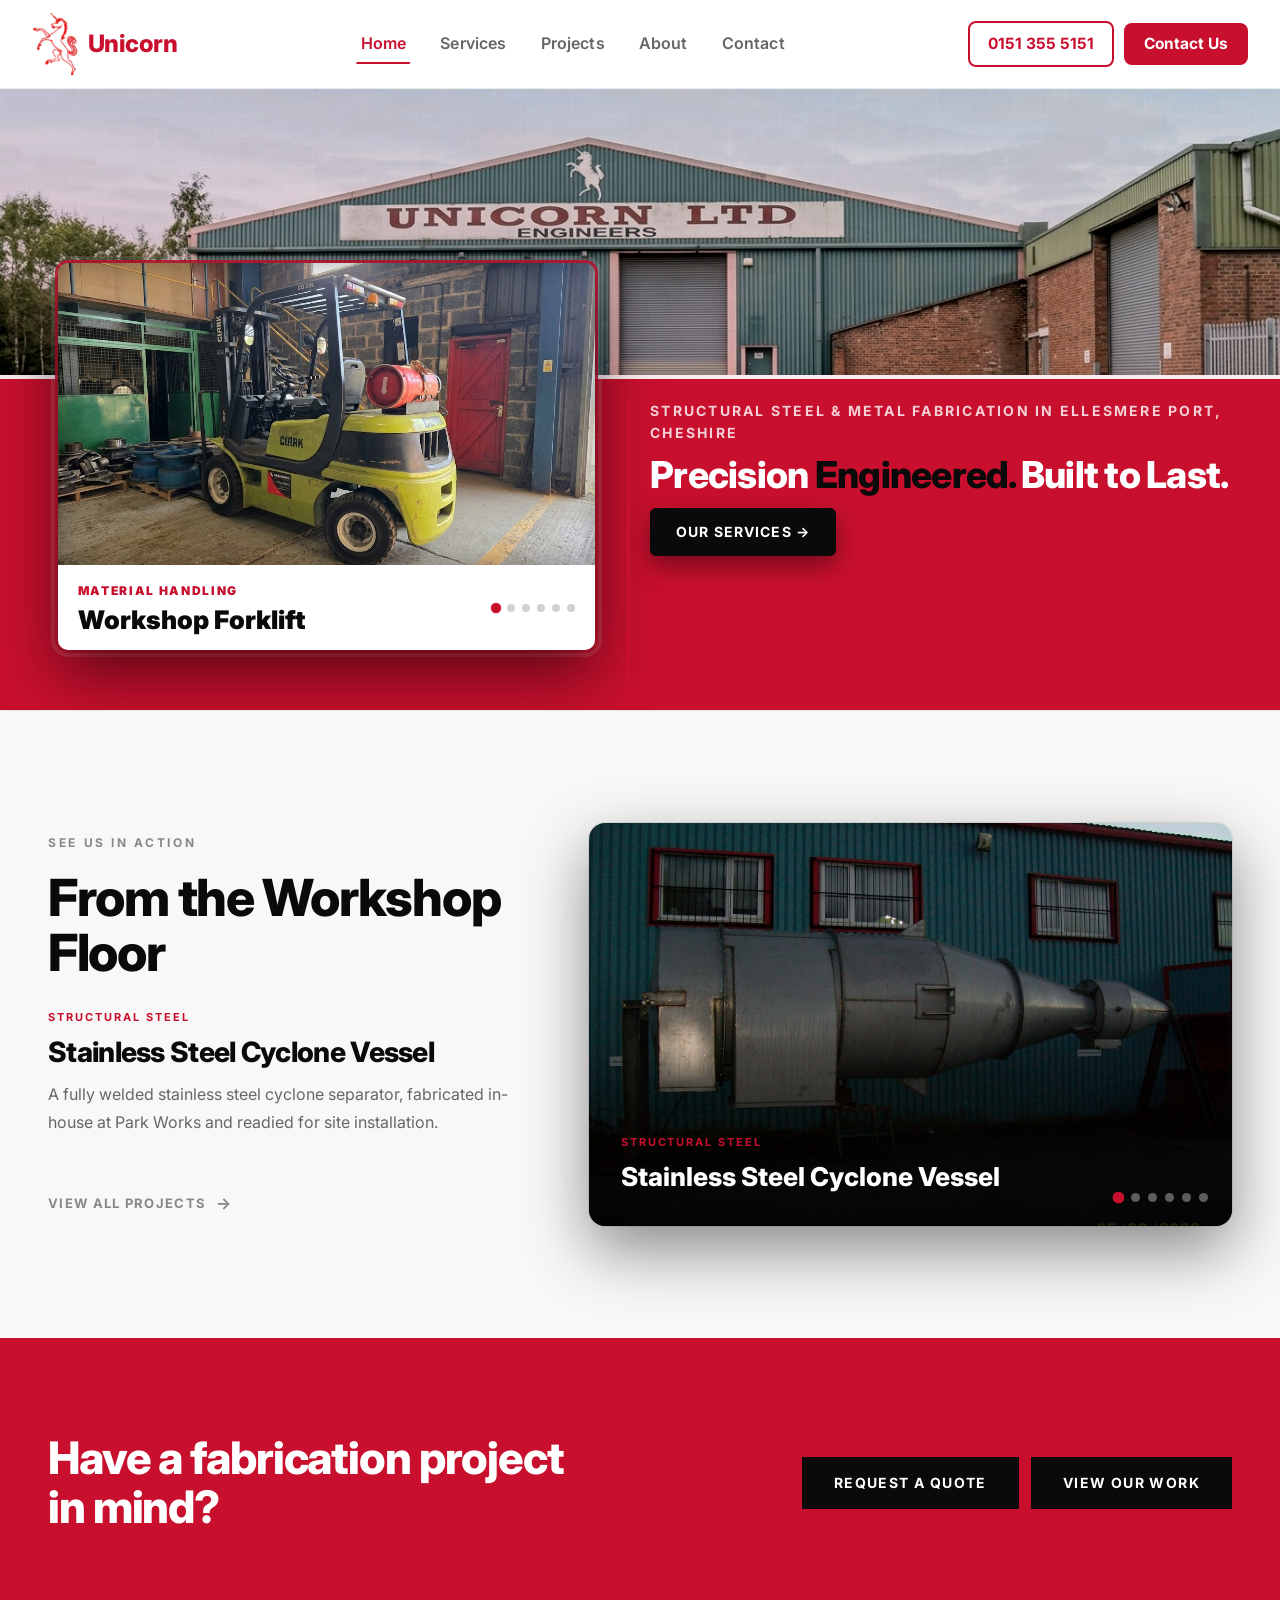
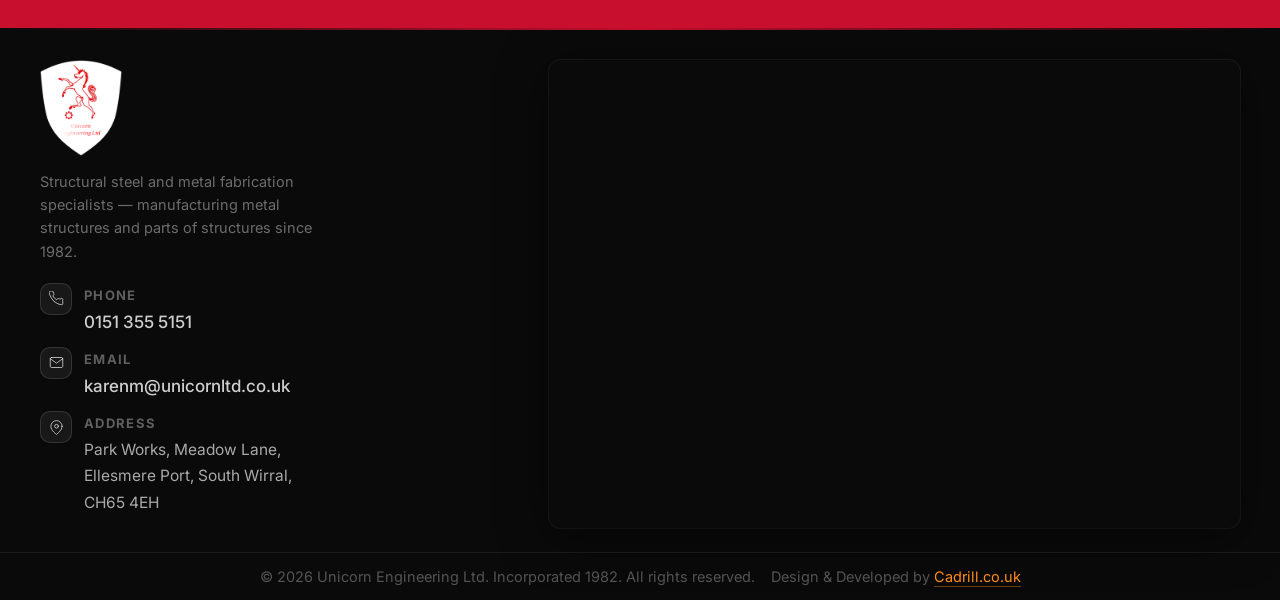
==== index.html @ 7bc309d3 "Fix hero text overflow at medium desktop widths (~1000-1300px) hero-intro was absolutely positioned " ====
<!DOCTYPE html>
<html lang="en">
<head>
  <meta charset="UTF-8" />
  <!-- Google tag (gtag.js) -->
  <script async src="https://www.googletagmanager.com/gtag/js?id=G-K68HDT0REY"></script>
  <script>
    window.dataLayer = window.dataLayer || [];
    function gtag(){dataLayer.push(arguments);}
    gtag('js', new Date());

    gtag('config', 'G-K68HDT0REY');
  </script>
  <meta name="viewport" content="width=device-width, initial-scale=1.0" />
  <title>Structural Steel &amp; Metal Fabrication in Ellesmere Port, Cheshire | Unicorn Engineering Ltd</title>
  <meta name="description" content="Structural steel and metal fabrication in Ellesmere Port, Cheshire. Unicorn Engineering Ltd manufactures metal structures and parts of structures in-house since 1982 — serving Cheshire, Wirral, Chester and the North West." />
  <link rel="canonical" href="https://www.unicorn-ltd.co.uk/" />
  <meta property="og:type" content="website" />
  <meta property="og:url" content="https://www.unicorn-ltd.co.uk/" />
  <meta property="og:title" content="Structural Steel &amp; Metal Fabrication in Ellesmere Port, Cheshire | Unicorn Engineering Ltd" />
  <meta property="og:description" content="Structural steel and metal fabrication in Ellesmere Port, Cheshire. Unicorn Engineering Ltd manufactures metal structures and parts of structures in-house since 1982 — serving Cheshire, Wirral, Chester and the North West." />
  <meta property="og:image" content="https://www.unicorn-ltd.co.uk/images/og-image.png" />
  <meta property="og:image:width" content="1200" />
  <meta property="og:image:height" content="1200" />
  <meta name="twitter:card" content="summary_large_image" />
  <meta name="twitter:title" content="Structural Steel &amp; Metal Fabrication in Ellesmere Port, Cheshire | Unicorn Engineering Ltd" />
  <meta name="twitter:description" content="Structural steel and metal fabrication in Ellesmere Port, Cheshire. Unicorn Engineering Ltd manufactures metal structures and parts of structures in-house since 1982 — serving Cheshire, Wirral, Chester and the North West." />
  <meta name="twitter:image" content="https://www.unicorn-ltd.co.uk/images/og-image.png" />
  <link rel="stylesheet" href="css/style.css" />
  <link rel="icon" type="image/png" href="images/icon-unicorn.png" />
  <link href="https://fonts.googleapis.com/css2?family=Inter:wght@400;500;600;700;800;900&display=swap" rel="stylesheet" />
  <script type="application/ld+json">
  {
    "@context": "https://schema.org",
    "@type": "LocalBusiness",
    "@id": "https://www.unicorn-ltd.co.uk/#business",
    "name": "Unicorn Engineering Ltd",
    "image": "https://www.unicorn-ltd.co.uk/images/og-image.png",
    "url": "https://www.unicorn-ltd.co.uk/",
    "telephone": "+441513555151",
    "email": "karenm@unicornltd.co.uk",
    "description": "Unicorn Engineering Ltd manufactures metal structures and parts of structures in-house at Park Works, Ellesmere Port, Cheshire — structural steel fabrication, mechanical site and workshop services, and in-house machining since 1982.",
    "address": {
      "@type": "PostalAddress",
      "streetAddress": "Park Works, Meadow Lane",
      "addressLocality": "Ellesmere Port",
      "addressRegion": "Cheshire",
      "postalCode": "CH65 4EH",
      "addressCountry": "GB"
    },
    "areaServed": [
      { "@type": "AdministrativeArea", "name": "Cheshire" },
      "Ellesmere Port",
      "Wirral",
      "Chester",
      "Merseyside",
      "Liverpool",
      "Manchester",
      "North Wales"
    ],
    "openingHoursSpecification": {
      "@type": "OpeningHoursSpecification",
      "dayOfWeek": ["Monday", "Tuesday", "Wednesday", "Thursday", "Friday"],
      "opens": "07:00",
      "closes": "16:00"
    },
    "foundingDate": "1982-04-15"
  }
  </script>
</head>
<body>

  <!-- HEADER -->
  <header class="header">
    <div class="header__inner">
      <a href="/" class="header__logo">
        <img src="images/logo-unicorn-icon-red.png" alt="Unicorn Engineering Ltd" />
        <span class="header__logo-text">Unicorn</span>
      </a>
      <nav class="nav">
        <ul class="nav__list">
          <li><a href="/"    class="nav__link nav__link--active">Home</a></li>
          <li><a href="/services" class="nav__link">Services</a></li>
          <li><a href="/projects" class="nav__link">Projects</a></li>
          <li><a href="/about"    class="nav__link">About</a></li>
          <li><a href="/contact"  class="nav__link">Contact</a></li>
        </ul>
      </nav>
      <div class="header__actions">
        <a href="tel:+441513555151" class="header__phone">0151 355 5151</a>
        <a href="/contact" class="header__cta">Contact Us</a>
        <button class="header__burger" aria-label="Menu" onclick="openMobileNav()"><span></span><span></span><span></span></button>
      </div>
    </div>
  </header>

  <div class="mobile-nav" id="mobileNav">
    <div class="mobile-nav__head">
      <img src="images/logo-unicorn.png" class="mobile-nav__logo" alt="Unicorn Engineering Ltd" />
      <button class="mobile-nav__close" onclick="closeMobileNav()" aria-label="Close menu">✕</button>
    </div>
    <nav class="mobile-nav__links">
      <a href="/"    class="mobile-nav__link mobile-nav__link--active">Home</a>
      <a href="/services" class="mobile-nav__link">Services</a>
      <a href="/projects" class="mobile-nav__link">Projects</a>
      <a href="/about"    class="mobile-nav__link">About</a>
      <a href="/contact"  class="mobile-nav__link">Contact</a>
    </nav>
    <div class="mobile-nav__footer">
      <a href="tel:+441513555151" class="mobile-nav__phone">0151 355 5151</a>
      <a href="/contact" class="mobile-nav__cta">Contact Us</a>
    </div>
  </div>

  <!-- HERO -->
  <section class="hero">
    <div class="hero__bg" role="img" aria-label="Unicorn Engineering Ltd works, Ellesmere Port, Cheshire"></div>
    <div class="hero__accent-bar"></div>

    <div class="hero-gallery" id="heroGallery">
      <div class="hero-gallery__photo">
        <div class="hero-gallery__slide is-active" style="background-image:url('images/gallery-hero-forklift.jpg')"></div>
        <div class="hero-gallery__slide" style="background-image:url('images/gallery-hero-machine.jpg')"></div>
        <div class="hero-gallery__slide" style="background-image:url('images/gallery-hero-building.jpg')"></div>
        <div class="hero-gallery__slide" style="background-image:url('images/gallery-hero-crane.jpg')"></div>
        <div class="hero-gallery__slide" style="background-image:url('images/gallery-hero-manual-turning.jpg')"></div>
        <div class="hero-gallery__slide" style="background-image:url('images/gallery-hero-workshop-interior.jpg')"></div>
        <div class="hero-gallery__frame"></div>
      </div>
      <div class="hero-gallery__bar">
        <div class="hero-gallery__caption is-active">
          <span class="hero-gallery__cat">Material Handling</span>
          <span class="hero-gallery__title">Workshop Forklift</span>
        </div>
        <div class="hero-gallery__caption">
          <span class="hero-gallery__cat">In-House Machining</span>
          <span class="hero-gallery__title">Radial Arm Drilling</span>
        </div>
        <div class="hero-gallery__caption">
          <span class="hero-gallery__cat">Park Works</span>
          <span class="hero-gallery__title">Our Ellesmere Port Workshop</span>
        </div>
        <div class="hero-gallery__caption">
          <span class="hero-gallery__cat">Material Handling</span>
          <span class="hero-gallery__title">15-Tonne Overhead Crane</span>
        </div>
        <div class="hero-gallery__caption">
          <span class="hero-gallery__cat">In-House Machining</span>
          <span class="hero-gallery__title">Manual Turning</span>
        </div>
        <div class="hero-gallery__caption">
          <span class="hero-gallery__cat">Park Works</span>
          <span class="hero-gallery__title">Inside the Workshop</span>
        </div>
        <div class="hero-gallery__dots">
          <button class="hero-gallery__dot is-active" onclick="heroGalleryGoTo(0)" aria-label="Slide 1"></button>
          <button class="hero-gallery__dot" onclick="heroGalleryGoTo(1)" aria-label="Slide 2"></button>
          <button class="hero-gallery__dot" onclick="heroGalleryGoTo(2)" aria-label="Slide 3"></button>
          <button class="hero-gallery__dot" onclick="heroGalleryGoTo(3)" aria-label="Slide 4"></button>
          <button class="hero-gallery__dot" onclick="heroGalleryGoTo(4)" aria-label="Slide 5"></button>
          <button class="hero-gallery__dot" onclick="heroGalleryGoTo(5)" aria-label="Slide 6"></button>
        </div>
      </div>
    </div>

    <div class="hero-intro">
      <p class="hero-intro__eyebrow">Structural Steel &amp; Metal Fabrication in Ellesmere Port, Cheshire</p>
      <h1 class="hero-intro__title">Precision <span>Engineered.</span> Built to Last.</h1>
      <p class="hero-intro__body">Unicorn Engineering Ltd manufactures metal structures and parts of structures at our Park Works site in Ellesmere Port, Cheshire, fabricated in-house since 1982 — with mechanical site and workshop services, in-house machining, and material handling via our 15-tonne capacity overhead crane.</p>
      <a href="/services" class="hero-intro__cta">Our Services &rarr;</a>
    </div>
  </section>


  <!-- PROJECT SHOWCASE (dynamic, auto-rotating) -->
  <section class="showcase-section">
    <div class="container">
      <div class="showcase-section__grid">

        <div class="showcase-info">
          <span class="eyebrow">See Us In Action</span>
          <h2 class="section-head__title">From the Workshop Floor</h2>

          <div class="showcase-desc" id="showcaseDesc">
            <div class="showcase-desc__item is-active">
              <span class="showcase-desc__cat">Structural Steel</span>
              <h3 class="showcase-desc__title">Stainless Steel Cyclone Vessel</h3>
              <p class="showcase-desc__text">A fully welded stainless steel cyclone separator, fabricated in-house at Park Works and readied for site installation.</p>
            </div>
            <div class="showcase-desc__item">
              <span class="showcase-desc__cat">Structural Steel</span>
              <h3 class="showcase-desc__title">Cyclone Vessel — Site Install</h3>
              <p class="showcase-desc__text">The same vessel pictured on site, showing the scale of the structural steel fabrication work we take on.</p>
            </div>
            <div class="showcase-desc__item">
              <span class="showcase-desc__cat">Structural Steel</span>
              <h3 class="showcase-desc__title">Steel Canopy Frame Erection</h3>
              <p class="showcase-desc__text">A steel canopy frame erected onto an existing building, engineered and fitted by our team from design through to installation.</p>
            </div>
            <div class="showcase-desc__item">
              <span class="showcase-desc__cat">Frameworks</span>
              <h3 class="showcase-desc__title">Reservoir Access Platform &amp; Stairs</h3>
              <p class="showcase-desc__text">A galvanised steel access platform and staircase, fabricated and installed at a reservoir site.</p>
            </div>
            <div class="showcase-desc__item">
              <span class="showcase-desc__cat">Frameworks</span>
              <h3 class="showcase-desc__title">Dam Access Platform &amp; Stairs</h3>
              <p class="showcase-desc__text">Another access platform and stairway installation, built to withstand demanding outdoor environments.</p>
            </div>
            <div class="showcase-desc__item">
              <span class="showcase-desc__cat">Frameworks</span>
              <h3 class="showcase-desc__title">Viaduct Walkway &amp; Staircase</h3>
              <p class="showcase-desc__text">A long-span steel walkway and staircase installed beneath a viaduct, showcasing our frameworks capability.</p>
            </div>
          </div>

          <a href="/projects" class="section-head__link">View All Projects</a>
        </div>

        <div class="showcase-card" id="showcaseCard">
          <div class="showcase-slide is-active" style="background-image:url('images/gallery-vessel-1.jpg')">
            <div class="showcase-slide__info"><span class="showcase-slide__cat">Structural Steel</span><span class="showcase-slide__title">Stainless Steel Cyclone Vessel</span></div>
          </div>
          <div class="showcase-slide" style="background-image:url('images/gallery-vessel-2.jpg')">
            <div class="showcase-slide__info"><span class="showcase-slide__cat">Structural Steel</span><span class="showcase-slide__title">Cyclone Vessel — Site Install</span></div>
          </div>
          <div class="showcase-slide" style="background-image:url('images/gallery-canopy-frame.jpg')">
            <div class="showcase-slide__info"><span class="showcase-slide__cat">Structural Steel</span><span class="showcase-slide__title">Steel Canopy Frame Erection</span></div>
          </div>
          <div class="showcase-slide" style="background-image:url('images/gallery-platform-1.jpg')">
            <div class="showcase-slide__info"><span class="showcase-slide__cat">Frameworks</span><span class="showcase-slide__title">Reservoir Access Platform &amp; Stairs</span></div>
          </div>
          <div class="showcase-slide" style="background-image:url('images/gallery-platform-2.jpg')">
            <div class="showcase-slide__info"><span class="showcase-slide__cat">Frameworks</span><span class="showcase-slide__title">Dam Access Platform &amp; Stairs</span></div>
          </div>
          <div class="showcase-slide" style="background-image:url('images/gallery-viaduct-walkway.jpg')">
            <div class="showcase-slide__info"><span class="showcase-slide__cat">Frameworks</span><span class="showcase-slide__title">Viaduct Walkway &amp; Staircase</span></div>
          </div>
          <div class="showcase-card__dots">
            <button class="showcase-dot is-active" onclick="showcaseGoTo(0)" aria-label="Slide 1"></button>
            <button class="showcase-dot" onclick="showcaseGoTo(1)" aria-label="Slide 2"></button>
            <button class="showcase-dot" onclick="showcaseGoTo(2)" aria-label="Slide 3"></button>
            <button class="showcase-dot" onclick="showcaseGoTo(3)" aria-label="Slide 4"></button>
            <button class="showcase-dot" onclick="showcaseGoTo(4)" aria-label="Slide 5"></button>
            <button class="showcase-dot" onclick="showcaseGoTo(5)" aria-label="Slide 6"></button>
          </div>
        </div>

      </div>
    </div>
  </section>

  <!-- CTA -->
  <section class="cta-band">
    <div class="container">
      <div class="cta-band__inner">
        <h2 class="cta-band__title">Have a fabrication project in mind?</h2>
        <div class="cta-band__actions">
          <a href="/contact" class="btn btn--dark">Request a Quote</a>
          <a href="/projects" class="btn btn--dark" style="border-color:rgba(0,0,0,0.15);">View Our Work</a>
        </div>
      </div>
    </div>
  </section>

  <!-- FOOTER -->
  <footer class="footer">
    <div class="footer__inner">
      <div class="footer__contact">
        <img src="images/logo-unicorn-footer.png" class="footer__logo" alt="Unicorn Engineering Ltd" />
        <p class="footer__tagline">Structural steel and metal fabrication specialists — manufacturing metal structures and parts of structures since 1982.</p>
        <a href="tel:+441513555151" class="footer__contact-item">
          <span class="footer__contact-icon">
            <svg viewBox="0 0 24 24" fill="none" width="15" height="15" stroke="currentColor" stroke-width="1.5" stroke-linecap="round" stroke-linejoin="round"><path d="M22 16.92v3a2 2 0 01-2.18 2 19.79 19.79 0 01-8.63-3.07A19.5 19.5 0 013.07 9.8 19.79 19.79 0 01.04 1.22 2 2 0 012 .04h3a2 2 0 012 1.72 12.84 12.84 0 00.7 2.81 2 2 0 01-.45 2.11L6.09 7.91a16 16 0 006 6l1.27-1.27a2 2 0 012.11-.45 12.84 12.84 0 002.81.7A2 2 0 0122 14.92z"/></svg>
          </span>
          <span class="footer__contact-text">
            <span class="footer__label">Phone</span>
            <span class="footer__value">0151 355 5151</span>
          </span>
        </a>
        <a href="mailto:karenm@unicornltd.co.uk" class="footer__contact-item">
          <span class="footer__contact-icon">
            <svg viewBox="0 0 24 24" fill="none" width="15" height="15" stroke="currentColor" stroke-width="1.5" stroke-linecap="round" stroke-linejoin="round"><path d="M4 4h16c1.1 0 2 .9 2 2v12c0 1.1-.9 2-2 2H4c-1.1 0-2-.9-2-2V6c0-1.1.9-2 2-2z"/><polyline points="22,6 12,13 2,6"/></svg>
          </span>
          <span class="footer__contact-text">
            <span class="footer__label">Email</span>
            <span class="footer__value">karenm@unicornltd.co.uk</span>
          </span>
        </a>
        <div class="footer__contact-item">
          <span class="footer__contact-icon">
            <svg viewBox="0 0 24 24" fill="none" width="15" height="15" stroke="currentColor" stroke-width="1.5" stroke-linecap="round" stroke-linejoin="round"><path d="M21 10c0 7-9 13-9 13S3 17 3 10a9 9 0 1118 0z"/><circle cx="12" cy="10" r="3"/></svg>
          </span>
          <span class="footer__contact-text">
            <span class="footer__label">Address</span>
            <address class="footer__address">Park Works, Meadow Lane,<br />Ellesmere Port, South Wirral,<br />CH65 4EH</address>
          </span>
        </div>
      </div>
      <div class="footer__map">
        <iframe src="https://www.google.com/maps?cid=5443946622606818586&z=17&output=embed" width="100%" height="100%" style="border:0;" allowfullscreen="" loading="lazy" referrerpolicy="no-referrer-when-downgrade"></iframe>
      </div>
    </div>

    <div class="footer__bottom" style="justify-content:center; gap:16px; flex-wrap:wrap;">
      <p>&copy; 2026 Unicorn Engineering Ltd. Incorporated 1982. All rights reserved.</p>
      <p>Design &amp; Developed by <a href="https://cadrill.co.uk" class="footer__policy-link" target="_blank" rel="noopener">Cadrill.co.uk</a></p>
    </div>
  </footer>

  <script>
    function openMobileNav() {
      document.getElementById('mobileNav').classList.add('is-open');
      document.body.style.overflow = 'hidden';
    }
    function closeMobileNav() {
      document.getElementById('mobileNav').classList.remove('is-open');
      document.body.style.overflow = '';
    }

    (function () {
      var card = document.getElementById('showcaseCard');
      if (!card) return;
      var slides = card.querySelectorAll('.showcase-slide');
      var dots = card.querySelectorAll('.showcase-dot');
      var desc = document.getElementById('showcaseDesc');
      var descItems = desc ? desc.querySelectorAll('.showcase-desc__item') : [];
      var current = 0;
      var intervalMs = 4000;
      var timer;

      function show(index) {
        slides[current].classList.remove('is-active');
        dots[current].classList.remove('is-active');
        if (descItems[current]) descItems[current].classList.remove('is-active');
        current = (index + slides.length) % slides.length;
        slides[current].classList.add('is-active');
        dots[current].classList.add('is-active');
        if (descItems[current]) descItems[current].classList.add('is-active');
      }

      function next() { show(current + 1); }

      function startTimer() {
        clearInterval(timer);
        timer = setInterval(next, intervalMs);
      }

      window.showcaseGoTo = function (index) {
        show(index);
        startTimer();
      };

      startTimer();
    })();

    (function () {
      var box = document.getElementById('heroGallery');
      if (!box) return;
      var slides = box.querySelectorAll('.hero-gallery__slide');
      var captions = box.querySelectorAll('.hero-gallery__caption');
      var dots = box.querySelectorAll('.hero-gallery__dot');
      var current = 0;
      var intervalMs = 3200;
      var timer;

      function show(index) {
        slides[current].classList.remove('is-active');
        if (captions[current]) captions[current].classList.remove('is-active');
        dots[current].classList.remove('is-active');
        current = (index + slides.length) % slides.length;
        slides[current].classList.add('is-active');
        if (captions[current]) captions[current].classList.add('is-active');
        dots[current].classList.add('is-active');
      }

      function next() { show(current + 1); }

      function startTimer() {
        clearInterval(timer);
        timer = setInterval(next, intervalMs);
      }

      window.heroGalleryGoTo = function (index) {
        show(index);
        startTimer();
      };

      startTimer();
    })();
  </script>
</body>
</html>
---- css/style.css ----
/* ======================================
   UNICORN ENGINEERING LTD — Global Styles
   Clean White Industrial — Red
   ====================================== */

*, *::before, *::after { box-sizing: border-box; margin: 0; padding: 0; }

:root {
  --black:   #0a0a0a;
  --dark:    #111111;
  --grey-8:  #1a1a1a;
  --grey-6:  #444444;
  --grey-5:  #666666;
  --grey-4:  #888888;
  --grey-3:  #aaaaaa;
  --grey-2:  #cccccc;
  --grey-1:  #f0f0f0;
  --grey-0:  #f8f8f8;
  --white:   #ffffff;
  --border:  rgba(0,0,0,0.08);
  --border-s: rgba(0,0,0,0.05);
  --primary:      #c8102e;
  --primary-dark: #96001f;
}

html { scroll-behavior: smooth; }

body {
  font-family: 'Inter', 'Helvetica Neue', Arial, sans-serif;
  font-size: 18px;
  line-height: 1.6;
  color: var(--black);
  background: var(--white);
  -webkit-font-smoothing: antialiased;
}

img { display: block; max-width: 100%; }
a { color: inherit; text-decoration: none; }
address { font-style: normal; }

h1, h2, h3, h4 { line-height: 1.08; letter-spacing: -0.025em; }

.container {
  max-width: 1280px;
  margin: 0 auto;
  padding: 0 48px;
}

/* ── Eyebrow ── */
.eyebrow {
  font-size: 12px;
  font-weight: 700;
  letter-spacing: 0.22em;
  text-transform: uppercase;
  color: var(--grey-4);
  display: block;
  margin-bottom: 18px;
}
.eyebrow--light { color: var(--grey-4); }

/* ── Buttons ── */
.btn {
  display: inline-flex;
  align-items: center;
  gap: 10px;
  padding: 15px 32px;
  font-size: 14px;
  font-weight: 700;
  letter-spacing: 0.1em;
  text-transform: uppercase;
  border: none;
  cursor: pointer;
  transition: all 0.22s;
  white-space: nowrap;
  text-decoration: none;
}
.btn--white {
  background: var(--black);
  color: var(--white);
}
.btn--white:hover { background: var(--grey-8); transform: translateY(-1px); }
.btn--ghost {
  background: transparent;
  color: var(--black);
  border: 1.5px solid rgba(0,0,0,0.2);
}
.btn--ghost:hover { border-color: var(--primary); color: var(--primary); background: rgba(200,16,46,0.04); }
.btn--dark {
  background: var(--black);
  color: var(--white);
}
.btn--dark:hover { background: var(--grey-8); transform: translateY(-1px); }
.btn--outline-dark {
  background: transparent;
  color: #ffffff;
  border: 1.5px solid rgba(255,255,255,0.3);
}
.btn--outline-dark:hover { border-color: #ffffff; background: rgba(255,255,255,0.08); }

/* ======================================
   HEADER / NAV
   ====================================== */

.header {
  background: rgba(255,255,255,0.92);
  backdrop-filter: blur(14px);
  -webkit-backdrop-filter: blur(14px);
  border-bottom: 1px solid rgba(0,0,0,0.08);
  position: sticky;
  top: 0;
  z-index: 100;
  width: 100%;
}
.header__inner {
  max-width: 1280px;
  margin: 0 auto;
  padding: 0 32px;
  height: 88px;
  display: flex;
  align-items: center;
  justify-content: space-between;
  gap: 24px;
}
.header__logo { display: flex; align-items: center; gap: 10px; text-decoration: none; }
.header__logo img {
  height: 64px;
  width: auto;
  display: block;
  filter: none;
}
.header__logo-text {
  font-size: 24px;
  font-weight: 800;
  letter-spacing: -0.02em;
  color: var(--primary);
  white-space: nowrap;
}
.nav { flex: 1; display: flex; justify-content: center; }
.nav__list {
  display: flex;
  list-style: none;
  align-items: center;
  gap: 2px;
}
.nav__link {
  position: relative;
  display: flex;
  align-items: center;
  padding: 9px 16px;
  color: var(--grey-5);
  text-decoration: none;
  font-size: 16px;
  font-weight: 600;
  letter-spacing: 0.01em;
  border-radius: 8px;
  white-space: nowrap;
  transition: color 0.22s;
}
.nav__link::after {
  content: '';
  position: absolute;
  bottom: 2px;
  left: 50%;
  transform: translateX(-50%) scaleX(0);
  width: calc(100% - 24px);
  height: 2px;
  background: var(--primary);
  border-radius: 2px;
  transition: transform 0.25s cubic-bezier(0.4,0,0.2,1);
}
.nav__link:hover { color: var(--primary); }
.nav__link:hover::after { transform: translateX(-50%) scaleX(1); }
.nav__link--active { color: var(--primary); }
.nav__link--active::after { transform: translateX(-50%) scaleX(1); }

.header__actions {
  display: flex;
  align-items: center;
  gap: 10px;
  flex-shrink: 0;
}
.header__phone {
  font-size: 15.5px;
  font-weight: 700;
  color: var(--primary);
  text-decoration: none;
  border: 2px solid var(--primary);
  padding: 9px 18px;
  border-radius: 8px;
  transition: background 0.2s, color 0.2s;
}
.header__phone:hover {
  background: var(--primary);
  color: #ffffff;
}
.header__cta {
  font-size: 15.5px;
  font-weight: 700;
  color: #ffffff;
  background: var(--primary);
  padding: 9px 20px;
  border-radius: 8px;
  text-decoration: none;
  transition: background 0.2s, transform 0.2s, box-shadow 0.2s;
  white-space: nowrap;
}
.header__cta:hover {
  background: var(--primary-dark);
  transform: translateY(-1px);
  box-shadow: 0 6px 18px rgba(200,16,46,0.3);
}

.header__burger {
  display: none;
  flex-direction: column;
  gap: 5px;
  background: none;
  border: none;
  cursor: pointer;
  padding: 4px;
}
.header__burger span {
  display: block;
  width: 22px; height: 2px;
  background: var(--primary);
  transition: transform 0.3s, opacity 0.3s;
}

/* ======================================
   HERO
   ====================================== */

.hero {
  aspect-ratio: 1376 / 668;
  overflow: hidden;
  position: relative;
  background: #0a0a0a;
}

.hero__bg {
  position: absolute;
  inset: 0;
  background-image: url("../images/Unicorn Engineering Ltd - hero-crop.jpg");
  background-size: 100% 100%;
  background-position: center;
  filter: grayscale(0.25) contrast(1.08) saturate(1.05);
  z-index: 0;
}
.hero__bg::after {
  content: '';
  position: absolute;
  inset: 0;
  background:
    linear-gradient(rgba(255,255,255,0.09) 1px, transparent 1px),
    linear-gradient(90deg, rgba(255,255,255,0.09) 1px, transparent 1px),
    linear-gradient(190deg, rgba(10,10,10,0.15) 0%, rgba(200,16,46,0.2) 50%, rgba(10,10,10,0.55) 100%);
  background-size: 26px 26px, 26px 26px, 100% 100%;
  mix-blend-mode: multiply;
}

.hero__accent-bar {
  position: absolute;
  left: 0;
  right: 0;
  top: 46%;
  bottom: 0;
  z-index: 1;
  pointer-events: none;
  border-top: 4px solid rgba(255,255,255,0.92);
  background: var(--primary);
}

/* ── Hero gallery (dynamic photo box overlaid on the hero photo) ── */
.hero-gallery {
  position: absolute;
  left: 4.5%;
  top: 28%;
  width: 42%;
  z-index: 2;
  border-radius: 10px;
  overflow: hidden;
  box-shadow: 0 24px 60px rgba(0,0,0,0.55), 0 0 0 3px rgba(200,16,46,0.85), 0 0 0 7px rgba(255,255,255,0.12);
}
.hero-gallery__photo {
  position: relative;
  aspect-ratio: 16 / 9;
}
.hero-gallery__slide {
  position: absolute;
  inset: 0;
  background-size: cover;
  background-position: center;
  opacity: 0;
  transform: scale(1.12);
  transition: opacity 1.1s ease, transform 6.5s ease;
}
.hero-gallery__slide.is-active {
  opacity: 1;
  transform: scale(1);
  z-index: 1;
}
.hero-gallery__frame {
  position: absolute;
  inset: 0;
  z-index: 2;
  pointer-events: none;
  box-shadow: inset 0 0 30px rgba(0,0,0,0.35);
}

/* Caption bar — deliberately separate from the photo so text never
   competes with the image or its inset shadow for visibility */
.hero-gallery__bar {
  position: relative;
  display: flex;
  align-items: center;
  justify-content: space-between;
  gap: 16px;
  padding: 16px 20px;
  min-height: 76px;
  background: #ffffff;
}
.hero-gallery__caption {
  display: none;
  flex-direction: column;
  gap: 4px;
}
.hero-gallery__caption.is-active {
  display: flex;
  animation: heroCaptionIn 0.5s cubic-bezier(0.2, 0.8, 0.2, 1);
}
@keyframes heroCaptionIn {
  from { opacity: 0; transform: translateY(10px); }
  to   { opacity: 1; transform: translateY(0); }
}
.hero-gallery__cat {
  font-size: 12px; font-weight: 900;
  letter-spacing: 0.14em; text-transform: uppercase;
  color: var(--primary);
}
.hero-gallery__title {
  font-size: clamp(19px, 2vw, 26px); font-weight: 900;
  color: #0a0a0a;
  line-height: 1.15;
}
.hero-gallery__dots {
  display: flex;
  gap: 7px;
  flex-shrink: 0;
}
.hero-gallery__dot {
  width: 8px; height: 8px;
  border-radius: 50%;
  background: rgba(10,10,10,0.18);
  border: none;
  padding: 0;
  cursor: pointer;
  transition: background 0.2s, transform 0.2s;
}
.hero-gallery__dot:hover { background: rgba(10,10,10,0.35); }
.hero-gallery__dot.is-active { background: var(--primary); transform: scale(1.3); }

@media (max-width: 768px) {
  .hero-gallery { display: none; }
}

/* ── Hero intro (business intro text overlaid on the hero photo, right side) ── */
.hero-intro {
  position: absolute;
  left: 49%;
  right: 3%;
  top: 50%;
  bottom: 0;
  z-index: 2;
  padding: 0 0 0 20px;
  border-left: 3px solid var(--primary);
  display: flex;
  flex-direction: column;
  justify-content: flex-start;
  overflow: hidden;
}
.hero-intro__eyebrow {
  font-size: clamp(12px, 1.1vw, 14px);
  font-weight: 700;
  letter-spacing: 0.16em;
  text-transform: uppercase;
  color: rgba(255,255,255,0.8);
  margin-bottom: 10px;
}
.hero-intro__title {
  font-size: clamp(24px, 2.9vw, 44px);
  font-weight: 800;
  line-height: 1.12;
  color: #ffffff;
  letter-spacing: -0.02em;
  margin-bottom: 12px;
}
.hero-intro__title span { color: #0a0a0a; }
.hero-intro__body {
  font-size: clamp(13px, 1.2vw, 18px);
  line-height: 1.55;
  color: rgba(255,255,255,0.88);
  margin-bottom: 16px;
}
.hero-intro__cta {
  display: inline-flex;
  align-items: center;
  gap: 8px;
  padding: 13px 26px;
  font-size: 14px;
  font-weight: 700;
  letter-spacing: 0.08em;
  text-transform: uppercase;
  background: #0a0a0a;
  color: #ffffff;
  border-radius: 6px;
  text-decoration: none;
  box-shadow: 0 10px 24px rgba(0,0,0,0.4);
  transition: background 0.2s, transform 0.2s;
  flex-shrink: 0;
  align-self: flex-start;
}
.hero-intro__cta:hover { background: #1a1a1a; transform: translateY(-1px); }

@media (max-width: 1300px) {
  .hero-intro__body { display: none; }
}

.hero__inner {
  position: relative;
  z-index: 1;
  max-width: 1280px;
  margin: 0 auto;
  padding: 0 32px;
  display: flex;
  align-items: center;
}

.hero__content {
  flex: 1;
  max-width: 620px;
}

.hero__eyebrow {
  font-size: 13px;
  font-weight: 700;
  letter-spacing: 0.18em;
  text-transform: uppercase;
  color: rgba(255,255,255,0.65);
  margin-bottom: 20px;
}

.hero__heading {
  font-size: clamp(40px, 4.5vw, 66px);
  font-weight: 800;
  line-height: 1.08;
  color: #ffffff;
  margin-bottom: 20px;
  letter-spacing: -0.03em;
}

.hero__heading-accent { color: var(--primary); }

.hero__body {
  font-size: 17.5px;
  line-height: 1.8;
  color: rgba(255,255,255,0.75);
  margin-bottom: 32px;
  max-width: 460px;
}

.hero__actions { display: flex; gap: 12px; margin-bottom: 48px; }

.hero__stats {
  display: grid;
  grid-template-columns: repeat(4, 1fr);
  border-top: 1px solid rgba(255,255,255,0.15);
  padding-top: 0;
}
.hero__stat {
  padding: 24px 0;
  border-right: 1px solid rgba(255,255,255,0.15);
  padding-right: 16px;
}
.hero__stat:last-child { border-right: none; }
.hero__stat-num {
  font-size: 30px; font-weight: 800;
  color: var(--primary);
  letter-spacing: -0.04em;
  line-height: 1; margin-bottom: 5px;
}
.hero__stat-label {
  font-size: 11px; font-weight: 600;
  letter-spacing: 0.12em; text-transform: uppercase;
  color: rgba(255,255,255,0.55);
}

/* ======================================
   SERVICES GRID (homepage)
   ====================================== */

.services-section {
  background: var(--grey-0);
  padding: 112px 0;
  border-top: 1px solid var(--border);
}
.section-head {
  display: flex;
  align-items: flex-end;
  justify-content: space-between;
  margin-bottom: 64px;
  gap: 32px;
}
.section-head__title {
  font-size: clamp(34px, 4vw, 54px);
  font-weight: 800;
  color: var(--black);
  max-width: 500px;
}
.section-head__link {
  font-size: 13px; font-weight: 700;
  letter-spacing: 0.1em; text-transform: uppercase;
  color: var(--grey-4);
  display: flex; align-items: center; gap: 10px;
  flex-shrink: 0;
  transition: color 0.2s;
}
.section-head__link::after { content: '→'; font-size: 16px; }
.section-head__link:hover { color: var(--primary); }

.services-grid {
  display: grid;
  grid-template-columns: repeat(4, 1fr);
  gap: 20px;
}
.svc-card {
  background: var(--white);
  display: block;
  text-decoration: none;
  position: relative;
  overflow: hidden;
  transition: background 0.3s;
  border: 1px solid var(--border-s);
  border-radius: 16px;
}
.svc-card:hover { background: var(--grey-1); }
.svc-card__img-wrap {
  width: 100%;
  aspect-ratio: 3/4;
  overflow: hidden;
  background: var(--grey-1);
  position: relative;
}
.svc-card__img-wrap img {
  width: 100%; height: 100%;
  object-fit: cover;
  transition: transform 0.5s ease;
}
.svc-card:hover .svc-card__img-wrap img { transform: scale(1.04); }
.svc-card__img-placeholder {
  width: 100%; height: 100%;
  display: flex; align-items: center; justify-content: center;
  background: var(--grey-1);
  position: relative; overflow: hidden;
}
.svc-card__img-placeholder::before {
  content: '';
  position: absolute; inset: 0;
  background-image:
    linear-gradient(rgba(0,0,0,0.04) 1px, transparent 1px),
    linear-gradient(90deg, rgba(0,0,0,0.04) 1px, transparent 1px);
  background-size: 32px 32px;
}
.svc-card__img-label {
  font-size: 11px; font-weight: 700;
  letter-spacing: 0.18em; text-transform: uppercase;
  color: var(--grey-3);
  position: relative; z-index: 1;
}

.svc-card__body {
  padding: 32px 36px 40px;
  border-top: 1px solid var(--border);
}
.svc-card__num {
  font-size: 12px; font-weight: 700;
  letter-spacing: 0.15em;
  color: var(--grey-4);
  margin-bottom: 12px;
}
.svc-card__title {
  font-size: 24px; font-weight: 800;
  color: var(--black);
  margin-bottom: 12px; line-height: 1.2;
}
.svc-card__desc {
  font-size: 15.5px;
  color: var(--grey-5);
  line-height: 1.7; margin-bottom: 20px;
}
.svc-card__arrow {
  font-size: 20px; color: var(--grey-4);
  transition: transform 0.25s, color 0.25s;
  display: inline-block;
}
.svc-card:hover .svc-card__arrow { transform: translateX(6px); color: var(--primary); }

/* ======================================
   PROCESS STRIP
   ====================================== */

@keyframes marquee {
  0%   { transform: translateX(0); }
  100% { transform: translateX(-25%); }
}

.process-strip {
  background: #0a0a0a;
  border-bottom: 1px solid rgba(255,255,255,0.07);
  display: flex;
  align-items: center;
  overflow: hidden;
  height: 52px;
  position: sticky;
  top: 88px;
  z-index: 99;
}
.process-strip__label {
  font-size: 11px; font-weight: 700;
  letter-spacing: 0.2em; text-transform: uppercase;
  color: rgba(255,255,255,0.3);
  white-space: nowrap;
  padding: 0 32px 0 48px;
  border-right: 1px solid rgba(255,255,255,0.08);
  flex-shrink: 0;
  height: 100%;
  display: flex;
  align-items: center;
}
.process-strip__track-wrap {
  flex: 1;
  overflow: hidden;
  height: 100%;
  display: flex;
  align-items: center;
}
.process-strip__track {
  display: flex;
  align-items: center;
  width: max-content;
  animation: marquee 24s linear infinite;
  will-change: transform;
}
.process-step {
  display: flex; align-items: center;
  gap: 14px; padding: 0 32px;
  border-right: 1px solid rgba(255,255,255,0.06);
}
.process-step__num {
  font-size: 11px; font-weight: 700;
  letter-spacing: 0.1em;
  color: rgba(255,255,255,0.2);
}
.process-step__name {
  font-size: 14px; font-weight: 600;
  letter-spacing: 0.04em;
  color: rgba(255,255,255,0.65);
  white-space: nowrap;
}
.process-step__arrow { font-size: 13px; color: rgba(255,255,255,0.2); }

/* ======================================
   PROJECT SHOWCASE (homepage, dynamic)
   ====================================== */

.showcase-section {
  background: var(--grey-0);
  padding: 112px 0;
  border-top: 1px solid var(--border);
}
.showcase-section__grid {
  display: grid;
  grid-template-columns: 1fr 1.35fr;
  gap: 64px;
  align-items: center;
}
.showcase-info { max-width: 480px; }
.showcase-desc {
  position: relative;
  margin: 28px 0 32px;
  min-height: 150px;
}
.showcase-desc__item { display: none; }
.showcase-desc__item.is-active { display: block; animation: showcaseFadeIn 0.5s ease; }
@keyframes showcaseFadeIn {
  from { opacity: 0; transform: translateY(8px); }
  to { opacity: 1; transform: translateY(0); }
}
.showcase-desc__cat {
  display: block;
  font-size: 11px; font-weight: 700;
  letter-spacing: 0.18em; text-transform: uppercase;
  color: var(--primary);
  margin-bottom: 10px;
}
.showcase-desc__title {
  font-size: clamp(22px, 2.2vw, 28px);
  font-weight: 800;
  color: var(--black);
  line-height: 1.15;
  margin-bottom: 12px;
}
.showcase-desc__text {
  font-size: 16px;
  line-height: 1.75;
  color: var(--grey-5);
}
.showcase-card {
  position: relative;
  aspect-ratio: 16/10;
  border-radius: 16px;
  overflow: hidden;
  box-shadow: 0 24px 64px rgba(0,0,0,0.45), 0 0 0 1px var(--border);
}
.showcase-slide {
  position: absolute;
  inset: 0;
  background-size: cover;
  background-position: center 25%;
  opacity: 0;
  transition: opacity 1.1s ease;
}
.showcase-slide.is-active { opacity: 1; z-index: 1; }
.showcase-slide::before {
  content: '';
  position: absolute;
  inset: 0;
  background: linear-gradient(to top, rgba(0,0,0,0.85) 0%, rgba(0,0,0,0.15) 45%, rgba(0,0,0,0.05) 100%);
}
.showcase-slide__info {
  position: absolute;
  left: 32px;
  bottom: 28px;
  z-index: 1;
  display: flex;
  flex-direction: column;
  gap: 4px;
}
.showcase-slide__cat {
  font-size: 11px; font-weight: 700;
  letter-spacing: 0.18em; text-transform: uppercase;
  color: var(--primary);
}
.showcase-slide__title {
  font-size: clamp(18px, 2.4vw, 26px);
  font-weight: 800;
  color: #ffffff;
}
.showcase-card__dots {
  position: absolute;
  right: 24px;
  bottom: 24px;
  z-index: 2;
  display: flex;
  gap: 8px;
}
.showcase-dot {
  width: 9px; height: 9px;
  border-radius: 50%;
  background: rgba(255,255,255,0.35);
  border: none;
  padding: 0;
  cursor: pointer;
  transition: background 0.2s, transform 0.2s;
}
.showcase-dot:hover { background: rgba(255,255,255,0.6); }
.showcase-dot.is-active { background: var(--primary); transform: scale(1.3); }

/* ======================================
   ABOUT SECTION
   ====================================== */

.about-section {
  background: var(--white);
  padding: 112px 0;
  border-top: 1px solid var(--border);
}
.about-section__inner {
  display: grid;
  grid-template-columns: 1fr 1fr;
  gap: 96px; align-items: start;
}
.about-section__title {
  font-size: clamp(32px, 3.5vw, 50px);
  font-weight: 800; color: var(--black);
  margin-bottom: 32px; line-height: 1.1;
}
.about-section__body {
  font-size: 17px; color: var(--grey-5);
  line-height: 1.85; margin-bottom: 20px;
}
.about-section__cta { margin-top: 36px; }
.about-stats {
  display: grid; grid-template-columns: 1fr 1fr;
  gap: 2px; background: var(--border);
  border: 1px solid var(--border);
}
.about-stat {
  background: var(--white);
  padding: 32px 28px;
}
.about-stat__num {
  font-size: 44px; font-weight: 800;
  color: var(--primary);
  letter-spacing: -0.04em; line-height: 1; margin-bottom: 6px;
}
.about-stat__label {
  font-size: 12px; font-weight: 600;
  letter-spacing: 0.12em; text-transform: uppercase;
  color: var(--grey-4);
}

/* ======================================
   INDUSTRIES
   ====================================== */

.industries-section {
  background: var(--grey-0);
  padding: 112px 0;
  border-top: 1px solid var(--border);
}
.industries-grid {
  display: grid; grid-template-columns: repeat(3, 1fr);
  gap: 2px; background: var(--border);
  border: 1px solid var(--border);
  margin-top: 56px;
}
.industry-item {
  background: var(--grey-0);
  padding: 28px;
  display: flex; align-items: center; gap: 18px;
  transition: background 0.2s;
  cursor: default;
}
.industry-item:hover { background: var(--white); }
.industry-item__num {
  font-size: 12px; font-weight: 700;
  letter-spacing: 0.1em; color: var(--grey-3);
  flex-shrink: 0; min-width: 24px;
}
.industry-item__name {
  font-size: 16px; font-weight: 600;
  color: var(--grey-6);
  transition: color 0.2s;
}
.industry-item:hover .industry-item__name { color: var(--primary); }

/* ======================================
   CERTIFICATIONS
   ====================================== */

.certs-strip {
  background: var(--white);
  padding: 48px 0;
  border-top: 1px solid var(--border);
  border-bottom: 1px solid var(--border);
}
.certs-strip__inner {
  display: flex; align-items: center;
  gap: 48px; flex-wrap: wrap;
}
.certs-strip__label {
  font-size: 11px; font-weight: 700;
  letter-spacing: 0.2em; text-transform: uppercase;
  color: var(--grey-4); flex-shrink: 0; white-space: nowrap;
}
.certs-strip__divider {
  width: 1px; height: 24px;
  background: var(--grey-2); flex-shrink: 0;
}
.certs-strip__items { display: flex; gap: 10px; flex-wrap: wrap; }
.cert-badge {
  padding: 7px 16px;
  border: 1px solid var(--border);
  font-size: 12px; font-weight: 700;
  letter-spacing: 0.1em; color: var(--grey-5);
  text-transform: uppercase;
  transition: border-color 0.2s, color 0.2s;
}
.cert-badge:hover { border-color: var(--primary); color: var(--primary); }

/* ======================================
   AREAS STRIP (about page)
   ====================================== */

.areas-strip {
  background: var(--grey-0);
  padding: 48px 0;
  border-top: 1px solid var(--border);
  border-bottom: 1px solid var(--border);
}
.areas-strip__inner {
  display: flex; align-items: center;
  gap: 48px; flex-wrap: wrap;
}
.areas-strip__label {
  font-size: 11px; font-weight: 700;
  letter-spacing: 0.2em; text-transform: uppercase;
  color: var(--grey-4); flex-shrink: 0; white-space: nowrap;
}
.areas-strip__divider {
  width: 1px; height: 24px;
  background: var(--grey-2); flex-shrink: 0;
}
.areas-strip__items { display: flex; gap: 10px; flex-wrap: wrap; }
.area-badge {
  padding: 7px 16px;
  border: 1px solid var(--border);
  border-radius: 999px;
  background: var(--white);
  font-size: 13px; font-weight: 600;
  color: var(--grey-5);
  transition: border-color 0.2s, color 0.2s;
}
.area-badge:hover { border-color: var(--primary); color: var(--primary); }

/* ======================================
   CTA BAND
   ====================================== */

.cta-band {
  background: var(--primary);
  padding: 96px 0;
}
.cta-band__inner {
  display: flex; align-items: center;
  justify-content: space-between; gap: 48px;
}
.cta-band__title {
  font-size: clamp(28px, 3.5vw, 46px);
  font-weight: 800; color: #ffffff;
  max-width: 560px;
  letter-spacing: -0.025em; line-height: 1.1;
}
.cta-band__actions { display: flex; gap: 12px; flex-shrink: 0; }

/* ======================================
   FOOTER
   ====================================== */

.footer {
  background: #0a0a0a;
  color: #d1d5db;
  position: relative;
  overflow: hidden;
}

.footer::before {
  content: '';
  position: absolute;
  top: 0; left: 0; right: 0;
  height: 2px;
  background: linear-gradient(90deg, transparent, var(--primary), transparent);
}

.footer__inner {
  max-width: 1280px;
  margin: 0 auto;
  padding: 32px 40px 24px;
  display: grid;
  grid-template-columns: 1fr 1.5fr;
  gap: 48px;
  align-items: stretch;
  position: relative;
  z-index: 1;
}

.footer__logo {
  height: 96px;
  width: auto;
  display: block;
  margin-bottom: 14px;
}
.footer__tagline {
  font-size: 14.5px;
  color: rgba(255,255,255,0.4);
  line-height: 1.6;
  margin-bottom: 20px;
  max-width: 300px;
}

.footer__contact-item {
  display: flex;
  align-items: flex-start;
  gap: 12px;
  margin-bottom: 12px;
  text-decoration: none;
  transition: opacity 0.2s;
}
.footer__contact-item:hover { opacity: 0.85; }

.footer__contact-icon {
  width: 32px; height: 32px;
  background: rgba(255,255,255,0.06);
  border: 1px solid rgba(255,255,255,0.12);
  border-radius: 10px;
  display: flex;
  align-items: center;
  justify-content: center;
  flex-shrink: 0;
  color: rgba(255,255,255,0.7);
  transition: background 0.2s, border-color 0.2s;
}
.footer__contact-item:hover .footer__contact-icon {
  background: rgba(255,255,255,0.12);
  border-color: rgba(255,255,255,0.22);
}

.footer__contact-text {
  display: flex;
  flex-direction: column;
  gap: 3px;
  padding-top: 2px;
}

.footer__label {
  display: block;
  font-size: 13px;
  font-weight: 700;
  color: rgba(255,255,255,0.35);
  text-transform: uppercase;
  letter-spacing: 0.1em;
}

.footer__value {
  font-size: 17px;
  color: rgba(255,255,255,0.8);
  text-decoration: none;
  line-height: 1.55;
  font-weight: 500;
  transition: color 0.2s;
}
.footer__value:hover { color: #fff; }

.footer__address {
  font-style: normal;
  color: rgba(255,255,255,0.65);
  line-height: 1.7;
  font-size: 15.5px;
  font-weight: 400;
}

.footer__map {
  height: 100%;
  min-height: 200px;
  border-radius: 12px;
  overflow: hidden;
  box-shadow: 0 8px 48px rgba(0,0,0,0.55), 0 0 0 1px rgba(255,255,255,0.07);
  position: relative;
}

.footer__brands {
  position: relative;
  z-index: 1;
  border-top: 1px solid rgba(255,255,255,0.07);
  padding: 16px 40px;
  max-width: 1280px;
  margin: 0 auto;
  width: 100%;
  box-sizing: border-box;
  display: flex;
  align-items: center;
  gap: 20px;
}

.footer__brands-label {
  font-size: 14px;
  font-weight: 700;
  color: rgba(255,255,255,0.3);
  text-transform: uppercase;
  letter-spacing: 0.12em;
  white-space: nowrap;
  flex-shrink: 0;
}

.footer__brand-logos {
  display: flex;
  flex-direction: row;
  align-items: stretch;
  gap: 12px;
  flex: 1;
}

.footer__brand-logo-item {
  flex: 1;
  display: flex;
  flex-direction: column;
  align-items: center;
  gap: 6px;
  text-decoration: none;
  background: rgba(255,255,255,0.04);
  border: 1px solid rgba(255,255,255,0.08);
  border-radius: 10px;
  padding: 10px 12px;
  transition: background 0.22s, border-color 0.22s, transform 0.22s;
}
.footer__brand-logo-item:hover {
  background: rgba(255,255,255,0.09);
  border-color: rgba(255,255,255,0.16);
  transform: translateY(-3px);
}
.footer__brand-logo-item--active {
  background: rgba(255,255,255,0.07);
  border-color: rgba(255,255,255,0.18);
}

.footer__brand-logo-item img {
  height: 28px;
  width: auto;
  display: block;
  object-fit: contain;
}

.footer__brand-def {
  font-size: 11px;
  color: rgba(255,255,255,0.35);
  text-transform: uppercase;
  letter-spacing: 0.08em;
  white-space: nowrap;
  text-align: center;
}

.footer__areas {
  position: relative;
  z-index: 1;
  border-top: 1px solid rgba(255,255,255,0.07);
  padding: 12px 40px;
  display: flex;
  flex-wrap: wrap;
  align-items: center;
  justify-content: center;
  gap: 8px 12px;
  max-width: 1280px;
  margin: 0 auto;
  width: 100%;
  box-sizing: border-box;
}

.footer__areas-label {
  font-size: 14px;
  font-weight: 700;
  color: rgba(255,255,255,0.3);
  text-transform: uppercase;
  letter-spacing: 0.12em;
  white-space: nowrap;
  margin-right: 4px;
}

.footer__areas-pills {
  display: flex;
  flex-wrap: wrap;
  gap: 6px;
  align-items: center;
}

.footer__area-pill {
  font-size: 13.5px;
  color: rgba(255,255,255,0.5);
  padding: 4px 13px;
  border: 1px solid rgba(255,255,255,0.1);
  border-radius: 20px;
  text-decoration: none;
  background: rgba(255,255,255,0.03);
  transition: background 0.2s, color 0.2s, border-color 0.2s;
}
.footer__area-pill--link:hover {
  background: rgba(255,255,255,0.1);
  border-color: rgba(255,255,255,0.22);
  color: #fff;
}

.footer__bottom {
  position: relative;
  z-index: 1;
  border-top: 1px solid rgba(255,255,255,0.07);
  padding: 12px 40px;
  display: flex;
  align-items: center;
  justify-content: space-between;
  max-width: 1280px;
  margin: 0 auto;
  width: 100%;
  box-sizing: border-box;
}

.footer__bottom p {
  font-size: 14.5px;
  color: rgba(255,255,255,0.3);
}

.footer__policy-link {
  font-size: 14.5px;
  color: #ff8c1a;
  text-decoration: none;
  transition: color 0.2s;
  border-bottom: 1px solid rgba(255,140,26,0.4);
  padding-bottom: 1px;
}
.footer__policy-link:hover { color: #ffa64d; border-color: #ffa64d; }

/* ======================================
   PAGE HERO (inner pages)
   ====================================== */

.page-hero {
  background: var(--white);
  padding: 160px 0 80px;
  position: relative;
  overflow: hidden;
  border-bottom: 1px solid var(--border);
}
.page-hero::before {
  content: '';
  position: absolute; inset: 0;
  background-image:
    linear-gradient(rgba(0,0,0,0.035) 1px, transparent 1px),
    linear-gradient(90deg, rgba(0,0,0,0.035) 1px, transparent 1px);
  background-size: 80px 80px;
}
.page-hero__inner { position: relative; z-index: 1; }
.page-hero__title {
  font-size: clamp(44px, 6vw, 78px);
  font-weight: 800; color: var(--black);
  margin: 16px 0 20px;
  letter-spacing: -0.03em;
}
.page-hero__sub {
  font-size: 17px; color: var(--grey-5);
  max-width: 560px; line-height: 1.8;
}

/* ======================================
   SERVICES DETAIL PAGE
   ====================================== */

.svc-detail { padding: 88px 0; border-bottom: 1px solid var(--border); }
.svc-detail:last-child { border-bottom: none; }
.svc-detail__inner { display: grid; grid-template-columns: 1fr 1fr; gap: 80px; align-items: start; }
.svc-detail--reverse .svc-detail__inner { direction: rtl; }
.svc-detail--reverse .svc-detail__inner > * { direction: ltr; }
.svc-detail--text-only .svc-detail__inner { grid-template-columns: 1fr; max-width: 720px; }
.svc-detail__num { font-size: 90px; font-weight: 800; color: rgba(200,16,46,0.06); line-height: 1; margin-bottom: -24px; }
.svc-detail__tag { font-size: 12px; font-weight: 700; letter-spacing: 0.2em; text-transform: uppercase; color: var(--grey-4); margin-bottom: 16px; display: block; margin-top: 8px; }
.svc-detail__title { font-size: 36px; font-weight: 800; color: var(--black); margin-bottom: 24px; }
.svc-detail__body { font-size: 16.5px; color: var(--grey-5); line-height: 1.85; margin-bottom: 20px; }
.svc-detail__list { list-style: none; display: flex; flex-direction: column; gap: 10px; margin-top: 8px; }
.svc-detail__list li { font-size: 15.5px; color: var(--grey-5); display: flex; align-items: flex-start; gap: 12px; }
.svc-detail__list li::before { content: '—'; color: var(--grey-3); flex-shrink: 0; margin-top: 1px; }
.svc-detail__img-box {
  background: var(--grey-1);
  border: 1px solid var(--border);
  aspect-ratio: 3/4;
  display: flex; align-items: center; justify-content: center;
  position: relative; overflow: hidden;
}
.svc-detail__img-box::before {
  content: '';
  position: absolute; inset: 0;
  background-image:
    linear-gradient(rgba(0,0,0,0.04) 1px, transparent 1px),
    linear-gradient(90deg, rgba(0,0,0,0.04) 1px, transparent 1px);
  background-size: 32px 32px;
}
.svc-detail__img-label { font-size: 11px; font-weight: 700; letter-spacing: 0.2em; text-transform: uppercase; color: var(--grey-3); position: relative; z-index: 1; }

/* ======================================
   SERVICES DARK BACKGROUND OVERRIDES
   ====================================== */

.svc-dark .svc-detail { border-bottom-color: rgba(255,255,255,0.07); }
.svc-dark .svc-detail__num { color: rgba(255,255,255,0.05); }
.svc-dark .svc-detail__tag { color: rgba(255,255,255,0.45); }
.svc-dark .svc-detail__title { color: #ffffff; }
.svc-dark .svc-detail__body { color: rgba(255,255,255,0.6); }
.svc-dark .svc-detail__list li { color: rgba(255,255,255,0.6); }
.svc-dark .svc-detail__list li::before { color: rgba(255,255,255,0.25); }
.svc-dark .svc-detail__img-label { color: rgba(255,255,255,0.25); }
.svc-dark .svc-detail__img-box { background: rgba(255,255,255,0.05); border-color: rgba(255,255,255,0.08); }
.svc-dark .svc-detail__img-box::before {
  background-image:
    linear-gradient(rgba(255,255,255,0.04) 1px, transparent 1px),
    linear-gradient(90deg, rgba(255,255,255,0.04) 1px, transparent 1px);
}

/* ======================================
   PROJECTS PAGE
   ====================================== */

.filter-bar { background: var(--white); border-bottom: 1px solid var(--border); }
.filter-bar__inner { display: flex; align-items: center; overflow-x: auto; }
.filter-btn {
  padding: 20px 28px;
  font-size: 13px; font-weight: 700;
  letter-spacing: 0.1em; text-transform: uppercase;
  border: none;
  border-right: 1px solid var(--border);
  background: transparent;
  color: var(--grey-4);
  cursor: pointer;
  transition: all 0.2s; white-space: nowrap;
}
.filter-btn:hover { color: var(--primary); background: var(--grey-0); }
.filter-btn.active { color: var(--primary); background: var(--grey-0); border-bottom: 2px solid var(--primary); }

.projects-section { background: var(--grey-0); padding: 2px 0 0; }
.projects-grid { display: grid; grid-template-columns: repeat(4, 1fr); gap: 2px; }
.proj-card { position: relative; background: var(--white); overflow: hidden; cursor: pointer; }
.proj-card__img { width: 100%; aspect-ratio: 3/4; object-fit: cover; display: block; transition: transform 0.5s ease; }
.proj-card:hover .proj-card__img { transform: scale(1.05); }
.proj-card__placeholder {
  width: 100%; aspect-ratio: 3/4;
  background: var(--grey-1);
  display: flex; align-items: center; justify-content: center;
  position: relative; overflow: hidden;
}
.proj-card__placeholder::before {
  content: '';
  position: absolute; inset: 0;
  background-image:
    linear-gradient(rgba(0,0,0,0.04) 1px, transparent 1px),
    linear-gradient(90deg, rgba(0,0,0,0.04) 1px, transparent 1px);
  background-size: 28px 28px;
}
.proj-card__placeholder span { font-size: 11px; font-weight: 700; letter-spacing: 0.18em; text-transform: uppercase; color: var(--grey-3); position: relative; z-index: 1; }
.proj-card__overlay { position: absolute; inset: 0; background: linear-gradient(to top, rgba(0,0,0,0.7) 0%, rgba(0,0,0,0) 50%); opacity: 0; transition: opacity 0.3s; }
.proj-card:hover .proj-card__overlay { opacity: 1; }
.proj-card__info { position: absolute; bottom: 0; left: 0; right: 0; padding: 24px; transform: translateY(6px); opacity: 0; transition: all 0.3s; }
.proj-card:hover .proj-card__info { transform: translateY(0); opacity: 1; }
.proj-card__cat { font-size: 11px; font-weight: 700; letter-spacing: 0.15em; text-transform: uppercase; color: rgba(255,255,255,0.6); margin-bottom: 6px; }
.proj-card__title { font-size: 16px; font-weight: 700; color: #ffffff; line-height: 1.3; }
.proj-card__loc { font-size: 14px; color: rgba(255,255,255,0.5); margin-top: 4px; }
.proj-card__tag { position: absolute; top: 14px; left: 14px; padding: 5px 12px; background: rgba(255,255,255,0.92); font-size: 11px; font-weight: 700; letter-spacing: 0.1em; text-transform: uppercase; color: #0a0a0a; }

.projects-stats { background: var(--white); padding: 64px 0; border-top: 1px solid var(--border); }
.projects-stats__inner { display: grid; grid-template-columns: repeat(4, 1fr); gap: 2px; background: var(--border); border: 1px solid var(--border); }
.ps-item { background: var(--white); padding: 36px 32px; }
.ps-item__num { font-size: 44px; font-weight: 800; color: var(--primary); letter-spacing: -0.04em; line-height: 1; margin-bottom: 8px; }
.ps-item__label { font-size: 12px; font-weight: 600; letter-spacing: 0.12em; text-transform: uppercase; color: var(--grey-4); }

/* ======================================
   ABOUT PAGE
   ====================================== */

.about-intro { padding: 96px 0; background: var(--white); border-top: 1px solid var(--border); }
.about-intro__inner { display: grid; grid-template-columns: 1fr 1fr; gap: 80px; align-items: start; }
.about-intro__title { font-size: 38px; font-weight: 800; color: var(--black); margin-bottom: 28px; }
.about-intro__body { font-size: 16.5px; color: var(--grey-5); line-height: 1.85; margin-bottom: 18px; }
.about-mini-stats { display: grid; grid-template-columns: 1fr 1fr; gap: 2px; background: var(--border); border: 1px solid var(--border); }
.about-mini-stat { background: var(--white); padding: 32px 24px; }
.about-mini-stat__num { font-size: 40px; font-weight: 800; color: var(--primary); letter-spacing: -0.04em; line-height: 1; margin-bottom: 6px; }
.about-mini-stat__label { font-size: 12px; font-weight: 600; letter-spacing: 0.12em; text-transform: uppercase; color: var(--grey-4); }

.values-section { background: var(--grey-0); padding: 96px 0; border-top: 1px solid var(--border); }
.values-grid { display: grid; grid-template-columns: repeat(3, 1fr); gap: 2px; background: var(--border); border: 1px solid var(--border); margin-top: 56px; }
.value-card { background: var(--white); padding: 40px 32px; transition: background 0.2s; }
.value-card:hover { background: var(--grey-1); }
.value-card__icon { width: 36px; height: 36px; margin-bottom: 24px; color: var(--primary); }
.value-card__title { font-size: 20px; font-weight: 800; color: var(--black); margin-bottom: 14px; }
.value-card__body { font-size: 15.5px; color: var(--grey-5); line-height: 1.75; }

.timeline-section { padding: 96px 0; background: var(--white); border-top: 1px solid var(--border); }
.timeline { position: relative; margin-top: 56px; padding-left: 32px; border-left: 1px solid var(--grey-2); display: flex; flex-direction: column; gap: 48px; }
.tl-item { position: relative; }
.tl-item::before { content: ''; position: absolute; left: -37px; top: 5px; width: 10px; height: 10px; background: var(--grey-2); border-radius: 50%; }
.tl-item__year { font-size: 11px; font-weight: 700; letter-spacing: 0.18em; text-transform: uppercase; color: var(--grey-4); margin-bottom: 8px; }
.tl-item__title { font-size: 20px; font-weight: 800; color: var(--black); margin-bottom: 10px; }
.tl-item__body { font-size: 15.5px; color: var(--grey-5); line-height: 1.75; }

.team-section { background: var(--grey-0); padding: 96px 0; border-top: 1px solid var(--border); }
.team-grid { display: grid; grid-template-columns: repeat(3, 1fr); gap: 2px; background: var(--border); border: 1px solid var(--border); margin-top: 56px; }
.team-card { background: var(--white); padding: 40px 32px; transition: background 0.2s; }
.team-card:hover { background: var(--grey-1); }
.team-card__name { font-size: 19px; font-weight: 800; color: var(--black); margin-bottom: 6px; }
.team-card__role { font-size: 11px; font-weight: 700; letter-spacing: 0.15em; text-transform: uppercase; color: var(--grey-4); }
.team-card__bio { font-size: 15px; color: var(--grey-5); line-height: 1.75; margin-top: 16px; }

/* ======================================
   CONTACT PAGE
   ====================================== */

.contact-section { background: var(--white); padding: 80px 0 100px; border-top: 1px solid var(--border); }
.contact-section__inner { display: grid; grid-template-columns: 5fr 4fr; gap: 80px; align-items: start; }

.contact-form__title { font-size: 30px; font-weight: 800; color: var(--black); margin-bottom: 8px; }
.contact-form__sub { font-size: 15.5px; color: var(--grey-5); margin-bottom: 40px; line-height: 1.65; }
.form-row { display: grid; grid-template-columns: 1fr 1fr; gap: 16px; }
.form-group { display: flex; flex-direction: column; gap: 8px; margin-bottom: 16px; }
.form-group label { font-size: 11px; font-weight: 700; letter-spacing: 0.15em; text-transform: uppercase; color: var(--grey-5); }
.form-group input,
.form-group select,
.form-group textarea {
  padding: 14px 16px;
  background: var(--grey-0);
  border: 1.5px solid var(--grey-2);
  font-family: inherit;
  font-size: 16px; color: var(--black);
  outline: none;
  transition: border-color 0.2s;
  border-radius: 0; -webkit-appearance: none;
}
.form-group input::placeholder,
.form-group textarea::placeholder { color: var(--grey-3); }
.form-group input:focus,
.form-group select:focus,
.form-group textarea:focus { border-color: var(--primary); background: var(--white); }
.form-group textarea { resize: vertical; min-height: 140px; }
.form-group select { background-image: url("data:image/svg+xml,%3Csvg xmlns='http://www.w3.org/2000/svg' width='12' height='8' viewBox='0 0 12 8'%3E%3Cpath d='M1 1l5 5 5-5' stroke='%23888' stroke-width='1.5' fill='none'/%3E%3C/svg%3E"); background-repeat: no-repeat; background-position: right 16px center; background-color: var(--grey-0); padding-right: 40px; cursor: pointer; }
.form-submit { width: 100%; padding: 16px; background: var(--primary); color: #ffffff; font-size: 13px; font-weight: 700; letter-spacing: 0.12em; text-transform: uppercase; border: none; cursor: pointer; margin-top: 8px; transition: background 0.2s; }
.form-submit:hover { background: var(--primary-dark); }
.form-note { font-size: 13px; color: var(--grey-4); margin-top: 14px; line-height: 1.6; }
.form-success { display: none; padding: 20px 24px; background: var(--grey-0); border: 1px solid var(--border); font-size: 16px; color: var(--grey-6); margin-top: 16px; }

.contact-info__box { background: var(--grey-0); border: 1px solid var(--border); padding: 36px 32px; margin-bottom: 2px; }
.contact-info__box-title { font-size: 11px; font-weight: 700; letter-spacing: 0.18em; text-transform: uppercase; color: var(--grey-4); margin-bottom: 28px; }
.ci-item { display: flex; gap: 16px; margin-bottom: 26px; }
.ci-item:last-child { margin-bottom: 0; }
.ci-item__icon { width: 18px; height: 18px; flex-shrink: 0; margin-top: 2px; color: var(--grey-4); }
.ci-item__label { font-size: 11px; font-weight: 700; letter-spacing: 0.12em; text-transform: uppercase; color: var(--grey-4); margin-bottom: 5px; }
.ci-item__val { font-size: 15.5px; color: var(--grey-6); line-height: 1.5; }
.ci-item__val a { color: var(--grey-6); text-decoration: none; transition: color 0.2s; }
.ci-item__val a:hover { color: var(--primary); }

.emergency-box { background: var(--primary); padding: 28px 32px; margin-top: 2px; }
.emergency-box__label { font-size: 11px; font-weight: 700; letter-spacing: 0.15em; text-transform: uppercase; color: rgba(255,255,255,0.35); margin-bottom: 8px; }
.emergency-box__text { font-size: 15px; color: rgba(255,255,255,0.5); line-height: 1.6; margin-bottom: 14px; }
.emergency-box__num { font-size: 24px; font-weight: 800; color: #ffffff; }

/* ======================================
   MOBILE NAV DRAWER
   ====================================== */

.mobile-nav {
  display: none;
  position: fixed;
  inset: 0;
  background: var(--white);
  z-index: 300;
  flex-direction: column;
  overflow-y: auto;
}
.mobile-nav.is-open { display: flex; }

.mobile-nav__head {
  display: flex;
  align-items: center;
  justify-content: space-between;
  padding: 0 20px;
  height: 72px;
  border-bottom: 1px solid var(--border);
  flex-shrink: 0;
}
.mobile-nav__logo { height: 64px; width: auto; display: block; }
.mobile-nav__close {
  width: 40px; height: 40px;
  border: 1.5px solid var(--grey-2);
  background: none;
  border-radius: 8px;
  display: flex; align-items: center; justify-content: center;
  cursor: pointer;
  font-size: 22px;
  color: var(--black);
  line-height: 1;
  padding: 0;
}
.mobile-nav__links {
  flex: 1;
  display: flex;
  flex-direction: column;
}
.mobile-nav__link {
  padding: 20px 24px;
  font-size: 20px;
  font-weight: 700;
  color: var(--grey-5);
  text-decoration: none;
  border-bottom: 1px solid var(--border);
  transition: color 0.2s, background 0.2s;
  display: flex;
  align-items: center;
  justify-content: space-between;
}
.mobile-nav__link::after { content: '→'; font-size: 17px; color: var(--grey-3); transition: color 0.2s; }
.mobile-nav__link:hover { color: var(--primary); background: var(--grey-0); }
.mobile-nav__link:hover::after { color: var(--primary); }
.mobile-nav__link--active { color: var(--primary); }
.mobile-nav__link--active::after { color: var(--primary); }
.mobile-nav__footer {
  padding: 20px 24px 36px;
  display: flex;
  flex-direction: column;
  gap: 10px;
  border-top: 1px solid var(--border);
  flex-shrink: 0;
}
.mobile-nav__phone {
  display: flex;
  align-items: center;
  justify-content: center;
  padding: 15px;
  border: 2px solid var(--primary);
  border-radius: 8px;
  font-size: 17px;
  font-weight: 700;
  color: var(--primary);
  text-decoration: none;
  transition: background 0.2s, color 0.2s;
}
.mobile-nav__phone:hover { background: var(--primary); color: #ffffff; }
.mobile-nav__cta {
  display: flex;
  align-items: center;
  justify-content: center;
  padding: 15px;
  background: var(--primary);
  border-radius: 8px;
  font-size: 17px;
  font-weight: 700;
  color: #ffffff;
  text-decoration: none;
  transition: background 0.2s;
}
.mobile-nav__cta:hover { background: var(--primary-dark); }

/* ======================================
   RESPONSIVE
   ====================================== */

@media (max-width: 1200px) {
  .services-grid { grid-template-columns: repeat(2, 1fr); }
  .projects-grid { grid-template-columns: repeat(2, 1fr); }
}

@media (max-width: 1024px) {
  .showcase-section__grid { grid-template-columns: 1fr; gap: 32px; }
  .showcase-info { max-width: 100%; }
  .footer__inner { grid-template-columns: 1fr; gap: 28px; padding: 36px 24px 24px; align-items: start; }
  .footer__map { height: 220px; }
  .footer__brands { flex-direction: column; align-items: flex-start; padding: 20px 24px; gap: 16px; }
  .footer__brand-logos { width: 100%; }
  .footer__areas { padding: 14px 24px; }
  .footer__bottom { padding: 14px 24px; flex-direction: column; gap: 8px; text-align: center; }
}

@media (max-width: 1000px) {
  /* Header: switch to burger nav before the desktop nav/actions run out of room */
  .nav { display: none; }
  .header__actions { gap: 0; }
  .header__cta { display: none; }
  .header__phone { display: none; }
  .header__burger { display: flex; }
}

@media (max-width: 768px) {
  /* Layout */
  .container { padding: 0 20px; }

  /* Header */
  .header__inner { padding: 0 20px; height: 68px; }
  .header__logo img { height: 44px; }
  .header__logo-text { font-size: 18px; }

  /* Process strip */
  .process-strip { position: static; top: auto; }
  .process-strip__label { display: none; }

  /* Hero */
  .hero { aspect-ratio: unset; height: auto; }
  .hero__bg { position: relative; inset: auto; aspect-ratio: 1376 / 668; }
  .hero__accent-bar { display: none; }
  .hero-intro {
    position: static;
    left: auto; right: auto; top: auto;
    width: 100%;
    max-width: 100%;
    padding: 28px 20px 32px 24px;
    background: var(--primary);
    border-left: none;
    border-top: 4px solid rgba(255,255,255,0.92);
  }
  .hero-intro__body { display: block; }
  .hero-intro__eyebrow,
  .hero-intro__title,
  .hero-intro__body {
    max-width: 100%;
    overflow-wrap: break-word;
  }
  .hero-intro__eyebrow { font-size: clamp(11px, 3.2vw, 15px); margin-bottom: clamp(8px, 2.5vw, 12px); }
  .hero-intro__title { font-size: clamp(24px, 7vw, 36px); margin-bottom: clamp(10px, 3vw, 14px); }
  .hero-intro__body { font-size: clamp(14px, 3.6vw, 17px); margin-bottom: clamp(16px, 4vw, 20px); }
  .hero-intro__cta { font-size: clamp(12px, 3.2vw, 14px); padding: clamp(11px, 3vw, 13px) clamp(20px, 5vw, 26px); }

  /* Services section */
  .services-section { padding: 56px 0; }
  .services-grid { grid-template-columns: 1fr; }
  .svc-card__img-wrap { aspect-ratio: 16/9; }
  .svc-card__body { padding: 24px 20px 28px; }
  .svc-card__title { font-size: 20px; }
  .section-head { flex-direction: column; align-items: flex-start; gap: 10px; margin-bottom: 32px; }

  /* Certs */
  .certs-strip { padding: 28px 0; }
  .certs-strip__inner { gap: 16px; flex-direction: column; align-items: flex-start; }
  .certs-strip__divider { display: none; }
  .certs-strip__items { gap: 8px; }

  /* Areas */
  .areas-strip { padding: 28px 0; }
  .areas-strip__inner { gap: 16px; flex-direction: column; align-items: flex-start; }
  .areas-strip__divider { display: none; }
  .areas-strip__items { gap: 8px; }

  /* About (homepage) */
  .about-section { padding: 56px 0; }
  .about-section__inner { grid-template-columns: 1fr; gap: 40px; }
  .about-stats { grid-template-columns: 1fr 1fr; }

  /* Industries */
  .industries-section { padding: 56px 0; }
  .industries-grid { grid-template-columns: 1fr 1fr; }

  /* CTA band */
  .cta-band { padding: 56px 0; }
  .cta-band__inner { flex-direction: column; align-items: flex-start; gap: 24px; }
  .cta-band__actions { flex-direction: column; width: 100%; gap: 10px; }
  .cta-band__actions .btn { text-align: center; justify-content: center; width: 100%; }

  /* About page */
  .about-intro { padding: 56px 0; }
  .about-intro__inner { grid-template-columns: 1fr; gap: 40px; }
  .about-mini-stats { grid-template-columns: 1fr 1fr; }
  .values-section { padding: 56px 0; }
  .values-grid { grid-template-columns: 1fr; }
  .timeline-section { padding: 56px 0; }
  .team-section { padding: 56px 0; }
  .team-grid { grid-template-columns: 1fr; }

  /* Services detail */
  .svc-detail { padding: 48px 0; }
  .svc-detail__inner { grid-template-columns: 1fr; gap: 32px; }
  .svc-detail--reverse .svc-detail__inner { direction: ltr; }
  .svc-detail__num { font-size: 58px; margin-bottom: -16px; }
  .svc-detail__img-box { aspect-ratio: 16/9; }

  /* Page hero */
  .page-hero { padding: 96px 0 48px; }
  .page-hero__title { font-size: clamp(34px, 9vw, 56px); margin: 12px 0 16px; }

  /* Projects filter bar */
  .filter-bar__inner { padding: 0 !important; }
  .filter-btn { padding: 18px 20px; font-size: 12px; flex-shrink: 0; }

  /* Projects grid — always show card info on touch screens */
  .projects-grid { grid-template-columns: repeat(2, 1fr); }
  .proj-card__overlay { opacity: 1; }
  .proj-card__info { opacity: 1; transform: translateY(0); }
  .projects-stats { padding: 48px 0; }
  .projects-stats__inner { grid-template-columns: 1fr 1fr; }

  /* Contact */
  .contact-section { padding: 48px 0 60px; }
  .contact-section__inner { grid-template-columns: 1fr; gap: 36px; }
  .form-row { grid-template-columns: 1fr; }

  /* Footer */
  .footer__brands { padding: 16px 20px; gap: 12px; }
  .footer__areas { padding: 12px 20px; }
  .footer__bottom { padding: 12px 20px; flex-direction: column; gap: 6px; text-align: center; }
}

@media (max-width: 480px) {
  .hero__stat-num { font-size: 22px; }
  .services-grid { grid-template-columns: 1fr; }
  .projects-grid { grid-template-columns: 1fr; }
  .filter-btn { padding: 16px 14px; font-size: 11px; }
  .cert-badge { font-size: 11px; padding: 6px 10px; }
  .page-hero { padding: 80px 0 40px; }
  .cta-band__title { font-size: clamp(24px, 6vw, 38px); }
  .footer__brand-logos { flex-direction: column; }
  .industries-grid { grid-template-columns: 1fr; }
  .about-stats { grid-template-columns: 1fr; }
  .about-mini-stats { grid-template-columns: 1fr; }
  .hero__stats { grid-template-columns: 1fr 1fr; }
  .svc-card__body { padding: 20px 16px 24px; }
}
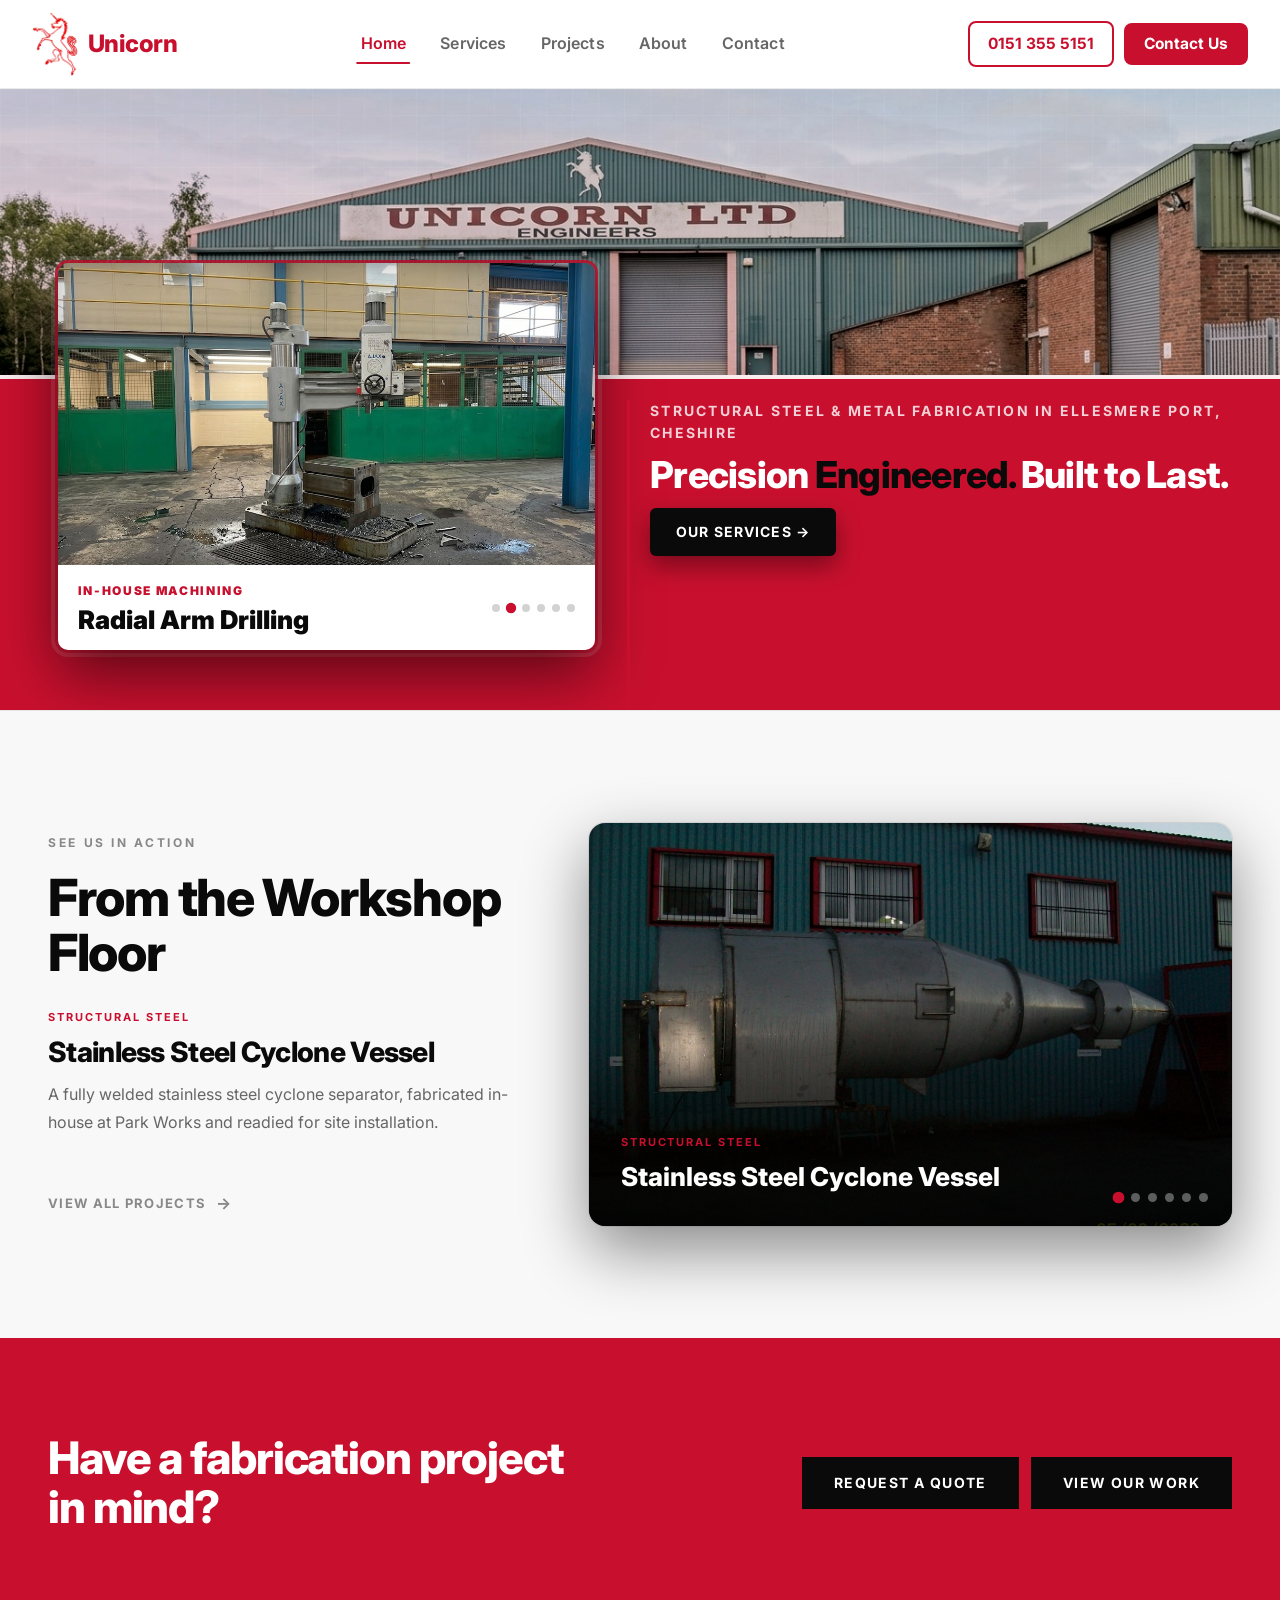
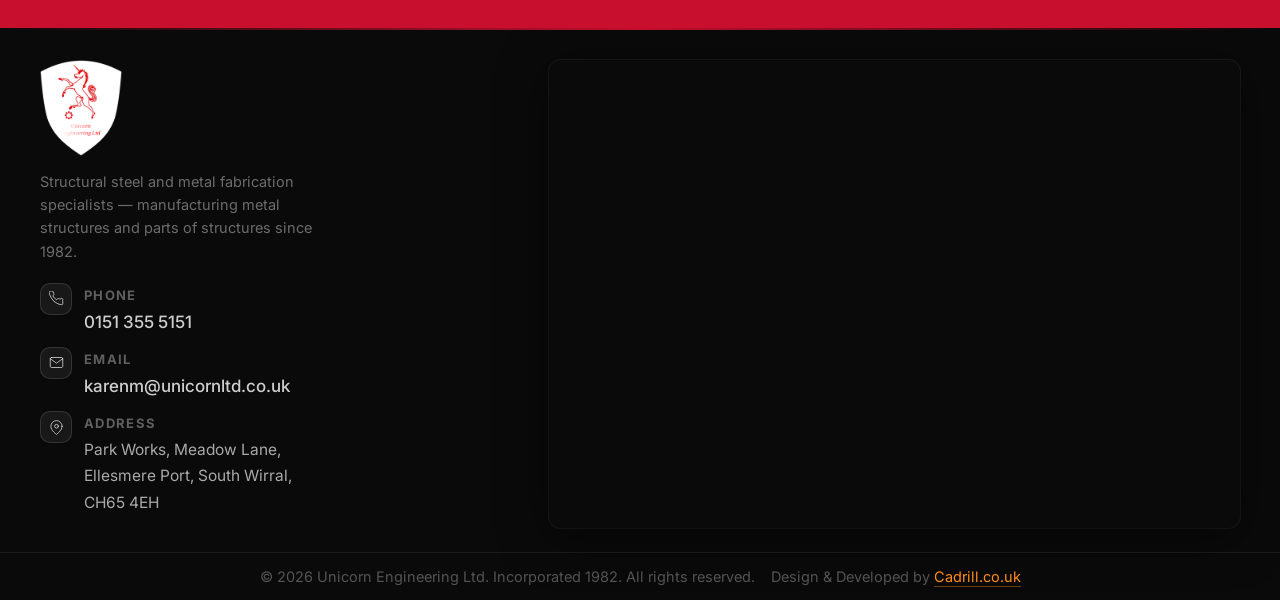
==== commit 560ba1cf: "Revert favicon back to icon-unicorn.png Co-Authored-By: Claude Sonnet 5 <noreply@anthropic.com>" ====
(no text change in the page or its own stylesheets)
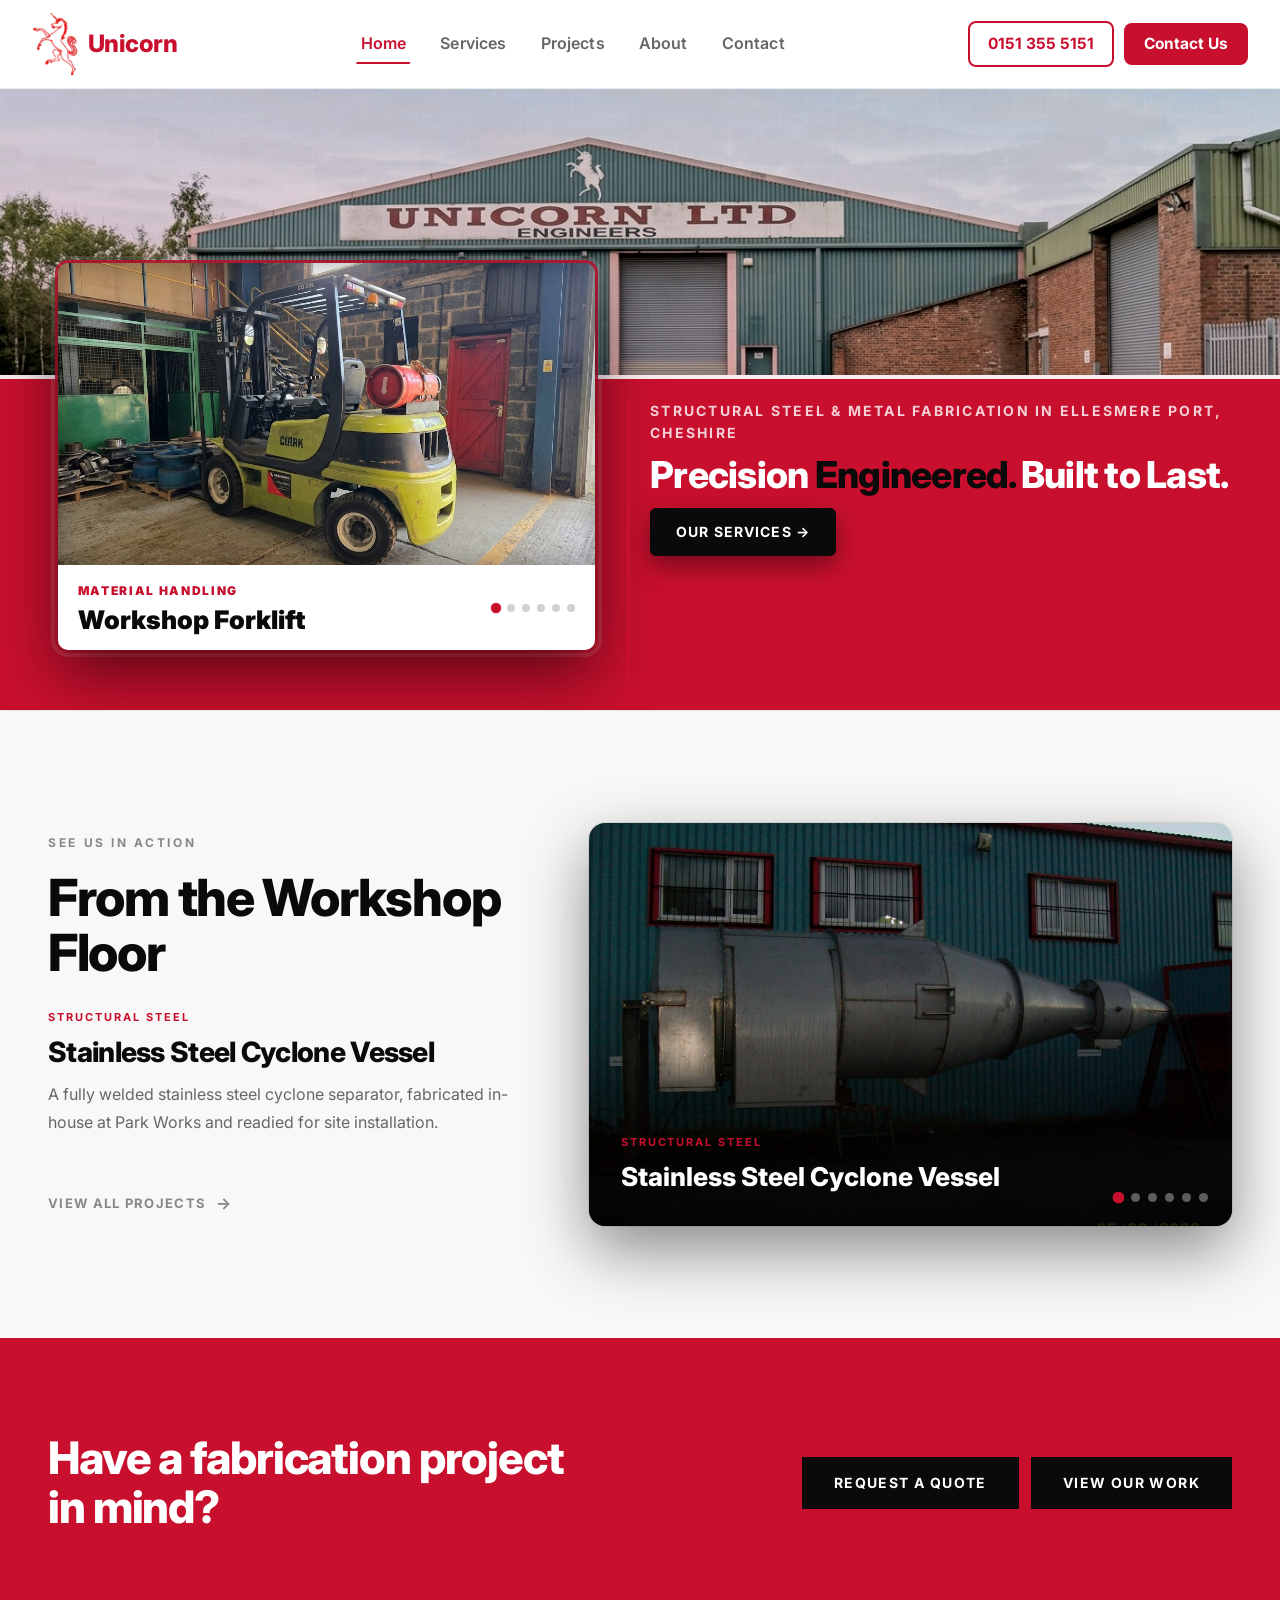
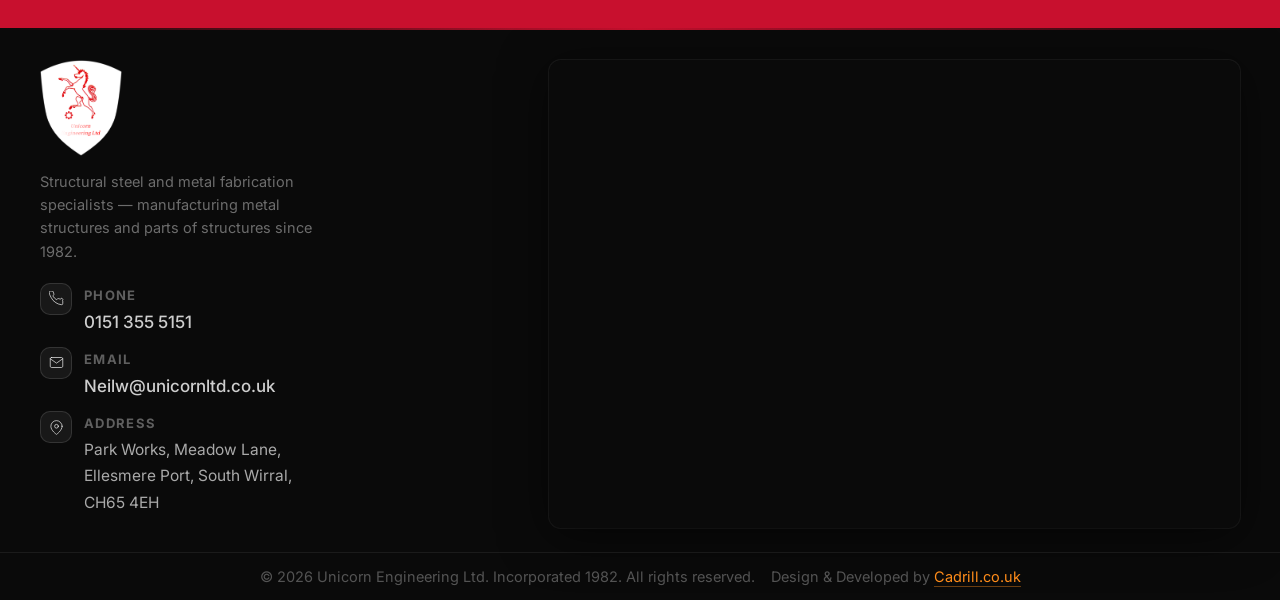
==== commit 0b9a97c7: "Update contact email and wire up contact form to Web3Forms - Replaced karenm@unicornltd.co.uk with N" ====
--- a/index.html
+++ b/index.html
@@ -38,7 +38,7 @@
     "image": "https://www.unicorn-ltd.co.uk/images/og-image.png",
     "url": "https://www.unicorn-ltd.co.uk/",
     "telephone": "+441513555151",
-    "email": "karenm@unicornltd.co.uk",
+    "email": "Neilw@unicornltd.co.uk",
     "description": "Unicorn Engineering Ltd manufactures metal structures and parts of structures in-house at Park Works, Ellesmere Port, Cheshire — structural steel fabrication, mechanical site and workshop services, and in-house machining since 1982.",
     "address": {
       "@type": "PostalAddress",
@@ -278,13 +278,13 @@
             <span class="footer__value">0151 355 5151</span>
           </span>
         </a>
-        <a href="mailto:karenm@unicornltd.co.uk" class="footer__contact-item">
+        <a href="mailto:Neilw@unicornltd.co.uk" class="footer__contact-item">
           <span class="footer__contact-icon">
             <svg viewBox="0 0 24 24" fill="none" width="15" height="15" stroke="currentColor" stroke-width="1.5" stroke-linecap="round" stroke-linejoin="round"><path d="M4 4h16c1.1 0 2 .9 2 2v12c0 1.1-.9 2-2 2H4c-1.1 0-2-.9-2-2V6c0-1.1.9-2 2-2z"/><polyline points="22,6 12,13 2,6"/></svg>
           </span>
           <span class="footer__contact-text">
             <span class="footer__label">Email</span>
-            <span class="footer__value">karenm@unicornltd.co.uk</span>
+            <span class="footer__value">Neilw@unicornltd.co.uk</span>
           </span>
         </a>
         <div class="footer__contact-item">
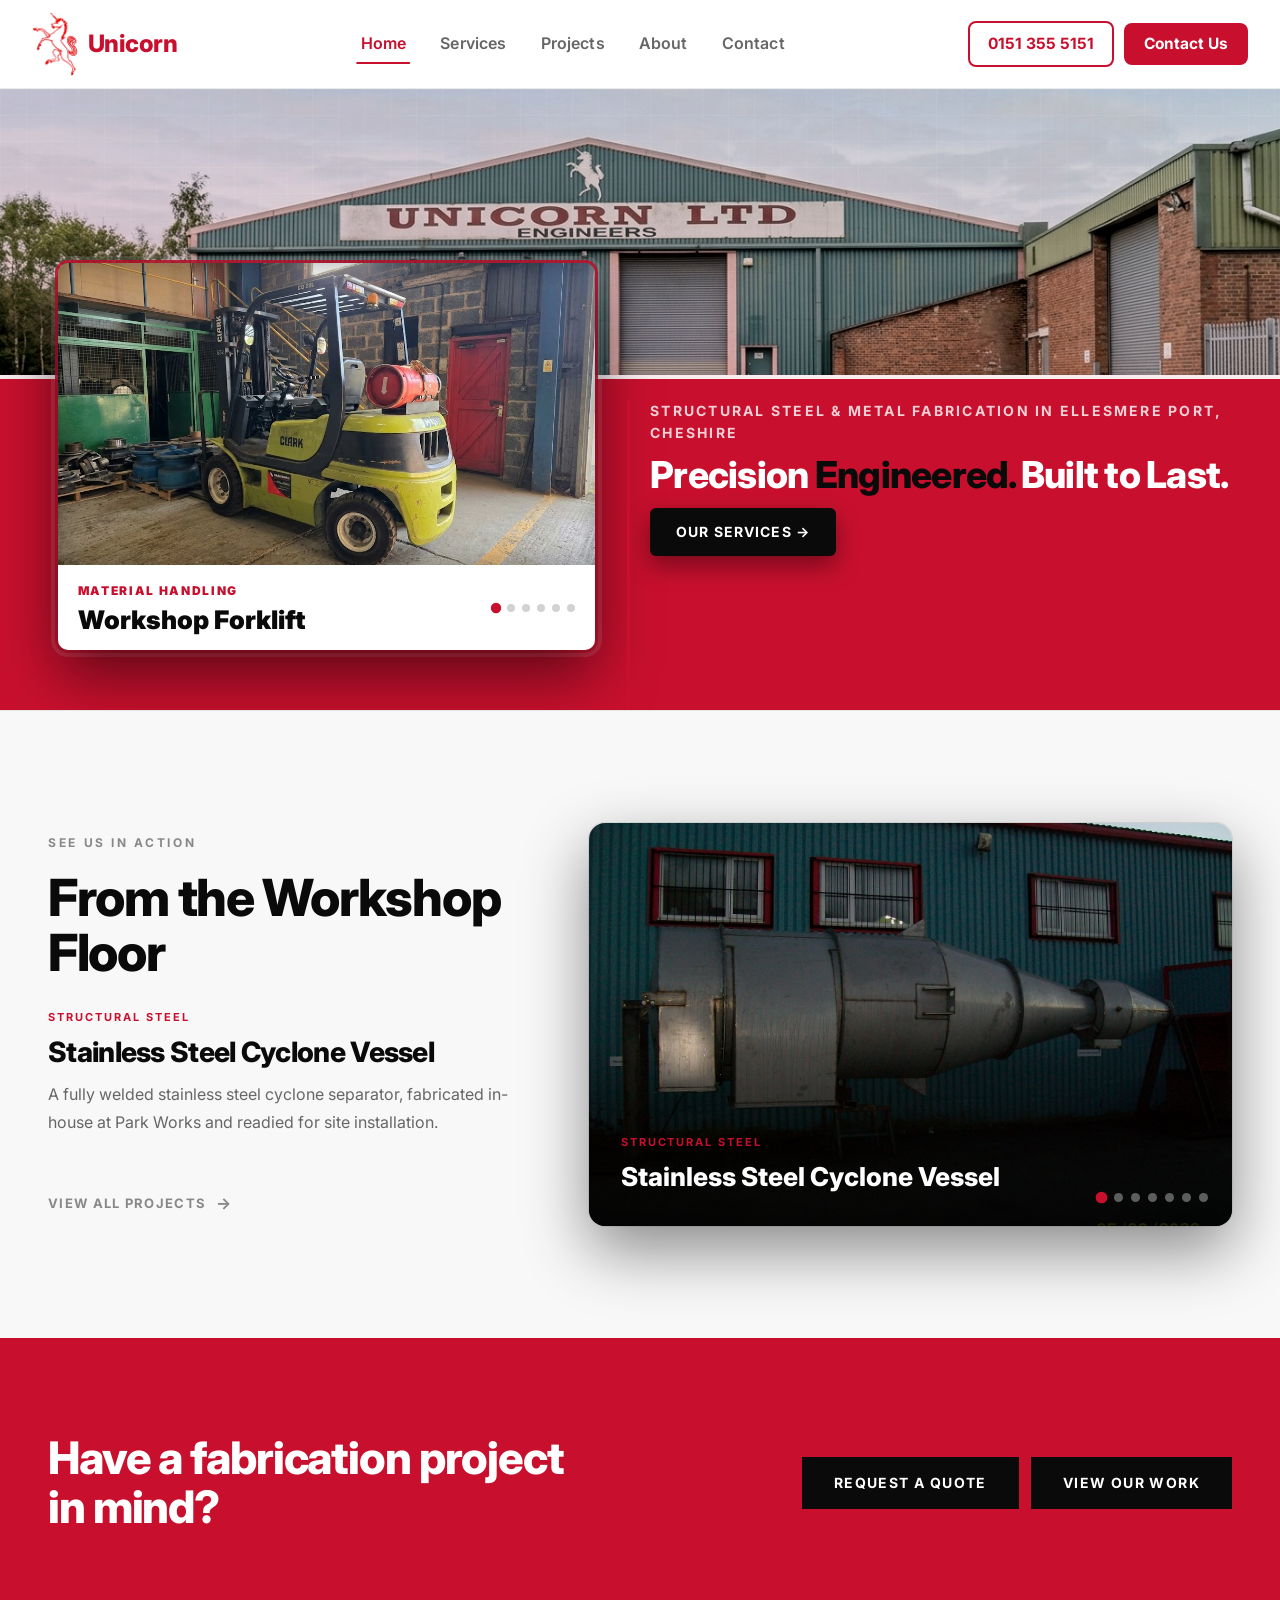
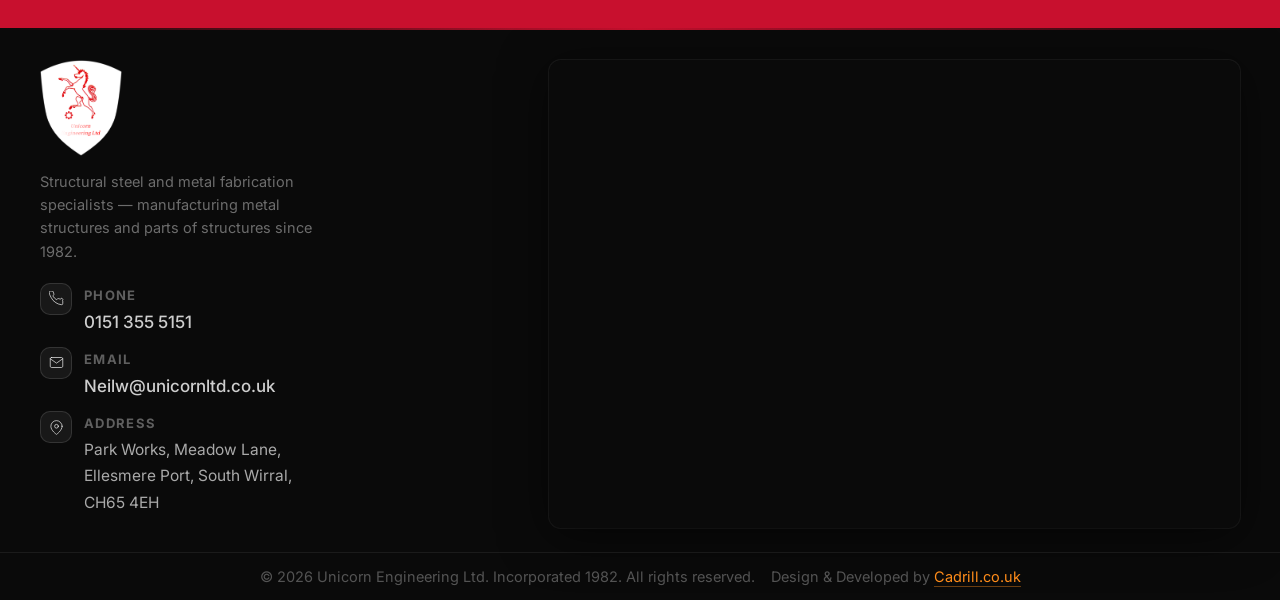
==== commit f855a575: "Add mild steel screw agitator project New "Bespoke Parts" category entries on the Projects page and " ====
--- a/index.html
+++ b/index.html
@@ -212,6 +212,11 @@
               <h3 class="showcase-desc__title">Viaduct Walkway &amp; Staircase</h3>
               <p class="showcase-desc__text">A long-span steel walkway and staircase installed beneath a viaduct, showcasing our frameworks capability.</p>
             </div>
+            <div class="showcase-desc__item">
+              <span class="showcase-desc__cat">Bespoke Parts</span>
+              <h3 class="showcase-desc__title">Mild Steel Screw Agitator</h3>
+              <p class="showcase-desc__text">A mild steel helical screw agitator, machined and fabricated in-house with precision-formed flights for industrial mixing applications.</p>
+            </div>
           </div>
 
           <a href="/projects" class="section-head__link">View All Projects</a>
@@ -235,6 +240,9 @@
           </div>
           <div class="showcase-slide" style="background-image:url('images/gallery-viaduct-walkway.jpg')">
             <div class="showcase-slide__info"><span class="showcase-slide__cat">Frameworks</span><span class="showcase-slide__title">Viaduct Walkway &amp; Staircase</span></div>
+          </div>
+          <div class="showcase-slide" style="background-image:url('images/gallery-agitator-1.jpg')">
+            <div class="showcase-slide__info"><span class="showcase-slide__cat">Bespoke Parts</span><span class="showcase-slide__title">Mild Steel Screw Agitator</span></div>
           </div>
           <div class="showcase-card__dots">
             <button class="showcase-dot is-active" onclick="showcaseGoTo(0)" aria-label="Slide 1"></button>
@@ -243,6 +251,7 @@
             <button class="showcase-dot" onclick="showcaseGoTo(3)" aria-label="Slide 4"></button>
             <button class="showcase-dot" onclick="showcaseGoTo(4)" aria-label="Slide 5"></button>
             <button class="showcase-dot" onclick="showcaseGoTo(5)" aria-label="Slide 6"></button>
+            <button class="showcase-dot" onclick="showcaseGoTo(6)" aria-label="Slide 7"></button>
           </div>
         </div>
 
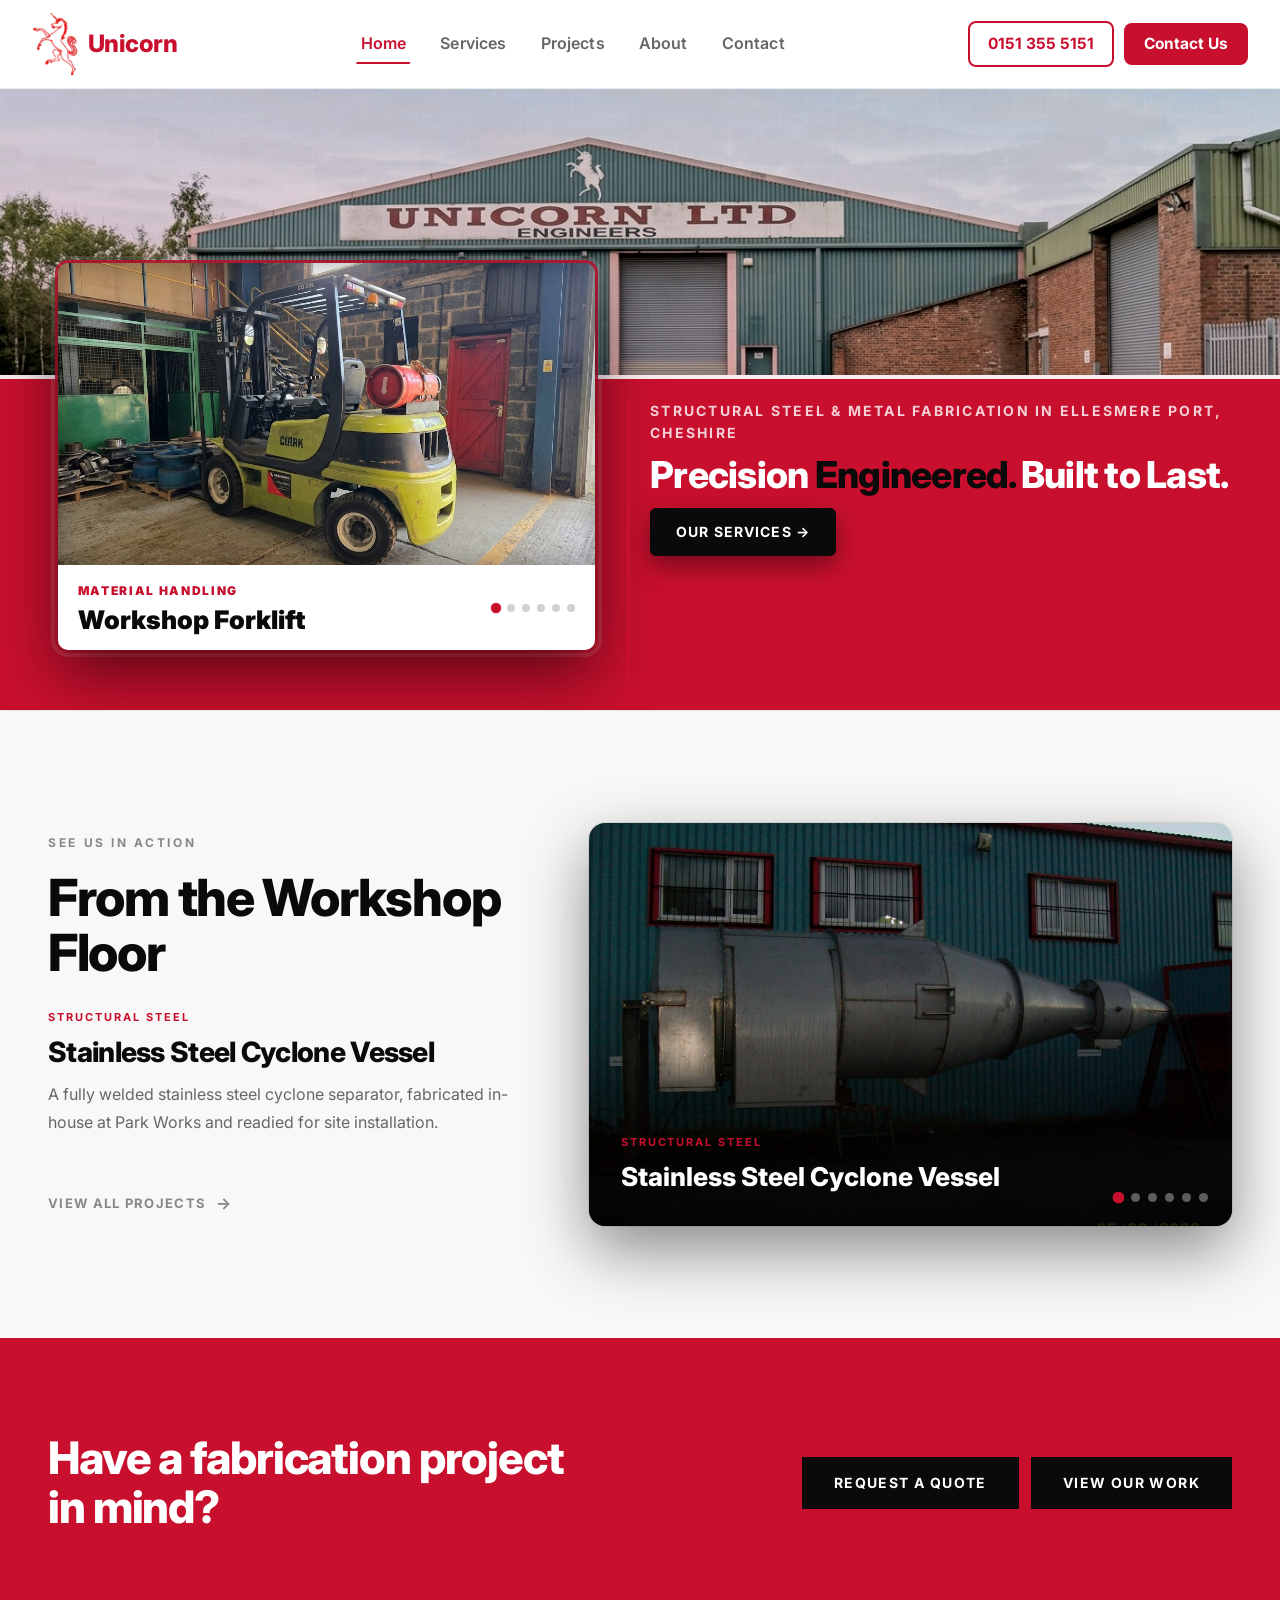
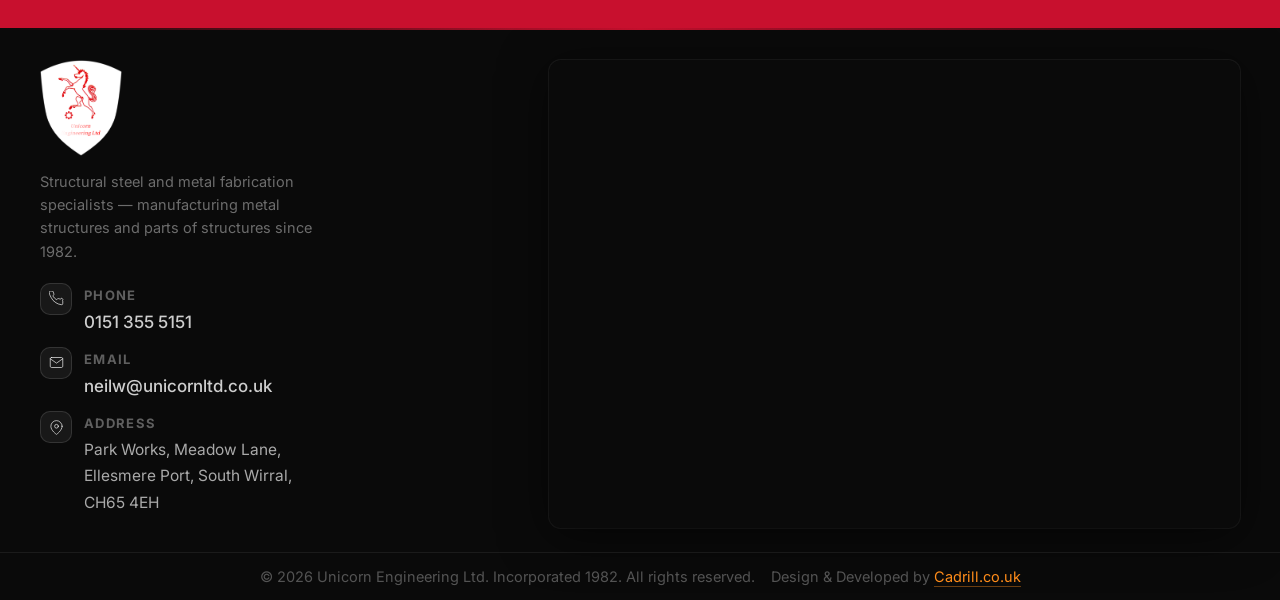
==== commit 182008e3: "Update cyclone vessel photos and contact emails - Add delivery and crane-lift photos to the cyclone " ====
--- a/index.html
+++ b/index.html
@@ -38,7 +38,7 @@
     "image": "https://www.unicorn-ltd.co.uk/images/og-image.png",
     "url": "https://www.unicorn-ltd.co.uk/",
     "telephone": "+441513555151",
-    "email": "Neilw@unicornltd.co.uk",
+    "email": "neilw@unicornltd.co.uk",
     "description": "Unicorn Engineering Ltd manufactures metal structures and parts of structures in-house at Park Works, Ellesmere Port, Cheshire — structural steel fabrication, mechanical site and workshop services, and in-house machining since 1982.",
     "address": {
       "@type": "PostalAddress",
@@ -189,11 +189,6 @@
             </div>
             <div class="showcase-desc__item">
               <span class="showcase-desc__cat">Structural Steel</span>
-              <h3 class="showcase-desc__title">Cyclone Vessel — Site Install</h3>
-              <p class="showcase-desc__text">The same vessel pictured on site, showing the scale of the structural steel fabrication work we take on.</p>
-            </div>
-            <div class="showcase-desc__item">
-              <span class="showcase-desc__cat">Structural Steel</span>
               <h3 class="showcase-desc__title">Steel Canopy Frame Erection</h3>
               <p class="showcase-desc__text">A steel canopy frame erected onto an existing building, engineered and fitted by our team from design through to installation.</p>
             </div>
@@ -225,9 +220,6 @@
         <div class="showcase-card" id="showcaseCard">
           <div class="showcase-slide is-active" style="background-image:url('images/gallery-vessel-1.jpg')">
             <div class="showcase-slide__info"><span class="showcase-slide__cat">Structural Steel</span><span class="showcase-slide__title">Stainless Steel Cyclone Vessel</span></div>
-          </div>
-          <div class="showcase-slide" style="background-image:url('images/gallery-vessel-2.jpg')">
-            <div class="showcase-slide__info"><span class="showcase-slide__cat">Structural Steel</span><span class="showcase-slide__title">Cyclone Vessel — Site Install</span></div>
           </div>
           <div class="showcase-slide" style="background-image:url('images/gallery-canopy-frame.jpg')">
             <div class="showcase-slide__info"><span class="showcase-slide__cat">Structural Steel</span><span class="showcase-slide__title">Steel Canopy Frame Erection</span></div>
@@ -251,7 +243,6 @@
             <button class="showcase-dot" onclick="showcaseGoTo(3)" aria-label="Slide 4"></button>
             <button class="showcase-dot" onclick="showcaseGoTo(4)" aria-label="Slide 5"></button>
             <button class="showcase-dot" onclick="showcaseGoTo(5)" aria-label="Slide 6"></button>
-            <button class="showcase-dot" onclick="showcaseGoTo(6)" aria-label="Slide 7"></button>
           </div>
         </div>
 
@@ -287,13 +278,13 @@
             <span class="footer__value">0151 355 5151</span>
           </span>
         </a>
-        <a href="mailto:Neilw@unicornltd.co.uk" class="footer__contact-item">
+        <a href="mailto:neilw@unicornltd.co.uk" class="footer__contact-item">
           <span class="footer__contact-icon">
             <svg viewBox="0 0 24 24" fill="none" width="15" height="15" stroke="currentColor" stroke-width="1.5" stroke-linecap="round" stroke-linejoin="round"><path d="M4 4h16c1.1 0 2 .9 2 2v12c0 1.1-.9 2-2 2H4c-1.1 0-2-.9-2-2V6c0-1.1.9-2 2-2z"/><polyline points="22,6 12,13 2,6"/></svg>
           </span>
           <span class="footer__contact-text">
             <span class="footer__label">Email</span>
-            <span class="footer__value">Neilw@unicornltd.co.uk</span>
+            <span class="footer__value">neilw@unicornltd.co.uk</span>
           </span>
         </a>
         <div class="footer__contact-item">
--- a/css/style.css
+++ b/css/style.css
@@ -1426,6 +1426,7 @@
 .ci-item__icon { width: 18px; height: 18px; flex-shrink: 0; margin-top: 2px; color: var(--grey-4); }
 .ci-item__label { font-size: 11px; font-weight: 700; letter-spacing: 0.12em; text-transform: uppercase; color: var(--grey-4); margin-bottom: 5px; }
 .ci-item__val { font-size: 15.5px; color: var(--grey-6); line-height: 1.5; }
+.ci-item__val + .ci-item__val { margin-top: 10px; padding-top: 10px; border-top: 1px solid var(--grey-2); }
 .ci-item__val a { color: var(--grey-6); text-decoration: none; transition: color 0.2s; }
 .ci-item__val a:hover { color: var(--primary); }
 
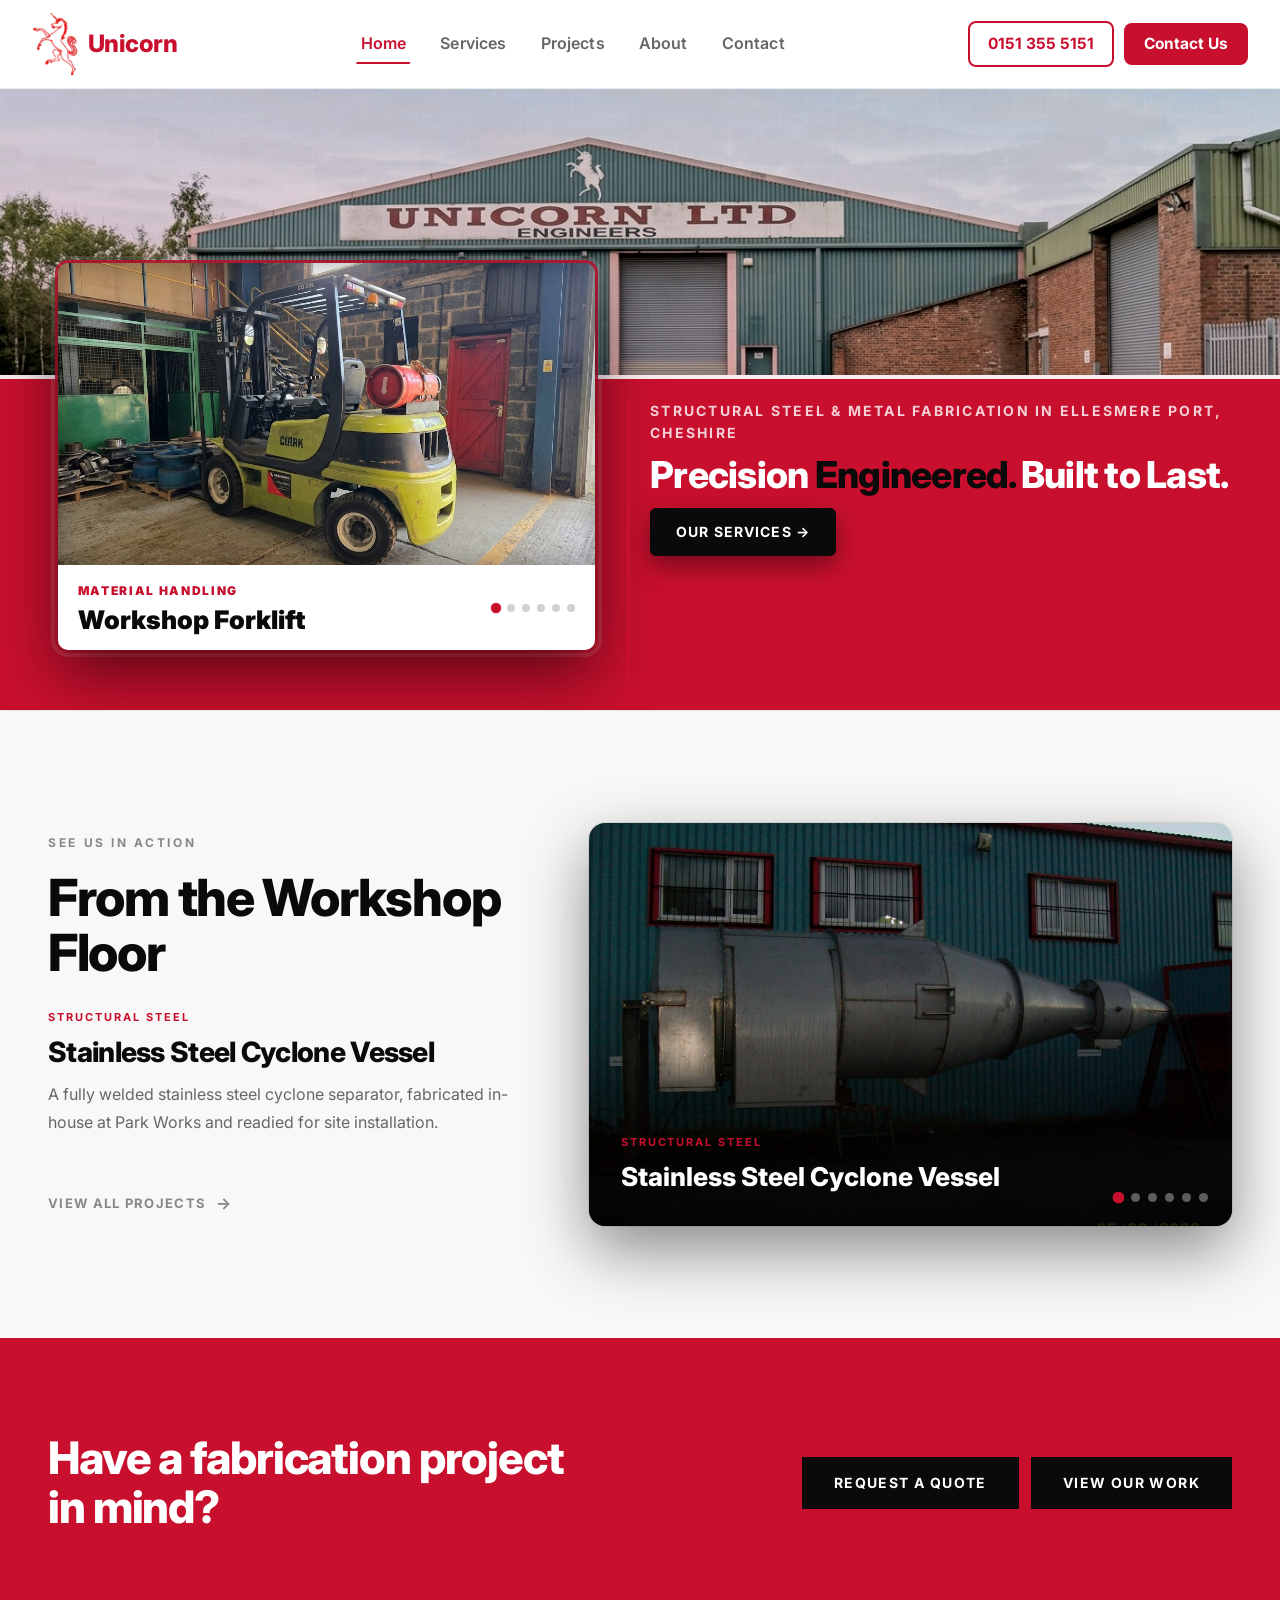
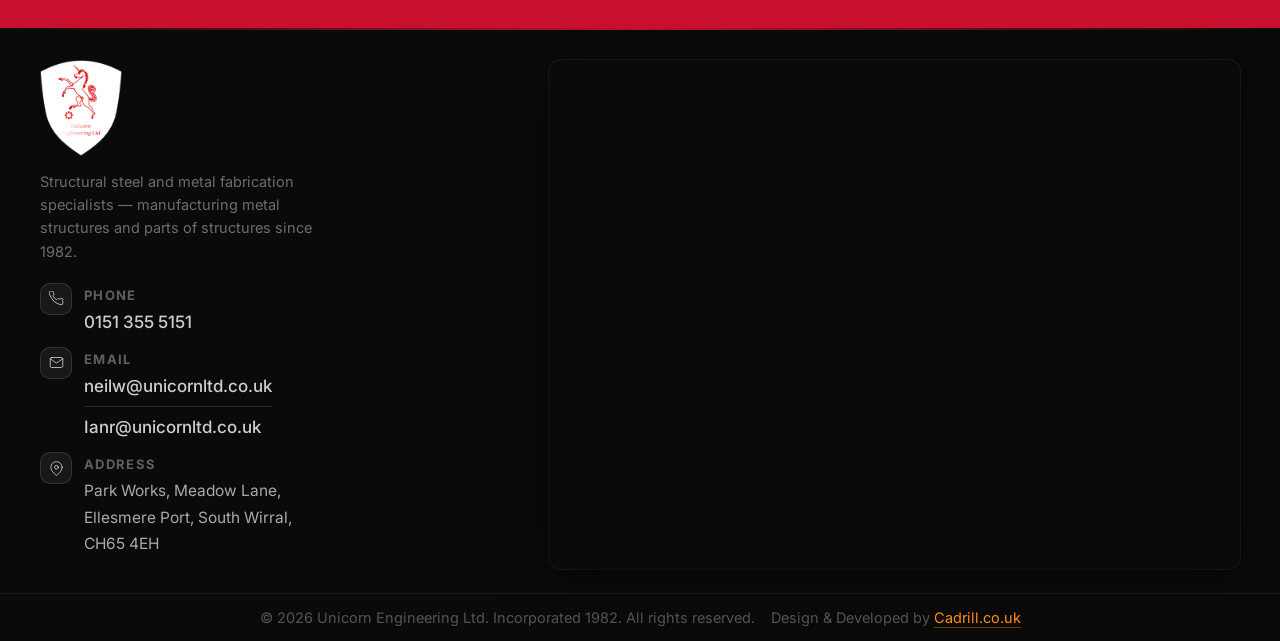
==== commit 2fda6e0f: "Add Ianr@unicornltd.co.uk to the footer Both emails now share one Email entry in the footer on every" ====
--- a/index.html
+++ b/index.html
@@ -278,15 +278,16 @@
             <span class="footer__value">0151 355 5151</span>
           </span>
         </a>
-        <a href="mailto:neilw@unicornltd.co.uk" class="footer__contact-item">
+        <div class="footer__contact-item">
           <span class="footer__contact-icon">
             <svg viewBox="0 0 24 24" fill="none" width="15" height="15" stroke="currentColor" stroke-width="1.5" stroke-linecap="round" stroke-linejoin="round"><path d="M4 4h16c1.1 0 2 .9 2 2v12c0 1.1-.9 2-2 2H4c-1.1 0-2-.9-2-2V6c0-1.1.9-2 2-2z"/><polyline points="22,6 12,13 2,6"/></svg>
           </span>
           <span class="footer__contact-text">
             <span class="footer__label">Email</span>
-            <span class="footer__value">neilw@unicornltd.co.uk</span>
-          </span>
-        </a>
+            <a href="mailto:neilw@unicornltd.co.uk" class="footer__value">neilw@unicornltd.co.uk</a>
+            <a href="mailto:Ianr@unicornltd.co.uk" class="footer__value">Ianr@unicornltd.co.uk</a>
+          </span>
+        </div>
         <div class="footer__contact-item">
           <span class="footer__contact-icon">
             <svg viewBox="0 0 24 24" fill="none" width="15" height="15" stroke="currentColor" stroke-width="1.5" stroke-linecap="round" stroke-linejoin="round"><path d="M21 10c0 7-9 13-9 13S3 17 3 10a9 9 0 1118 0z"/><circle cx="12" cy="10" r="3"/></svg>
--- a/css/style.css
+++ b/css/style.css
@@ -1040,6 +1040,7 @@
   transition: color 0.2s;
 }
 .footer__value:hover { color: #fff; }
+.footer__value + .footer__value { margin-top: 4px; padding-top: 7px; border-top: 1px solid rgba(255,255,255,0.12); }
 
 .footer__address {
   font-style: normal;
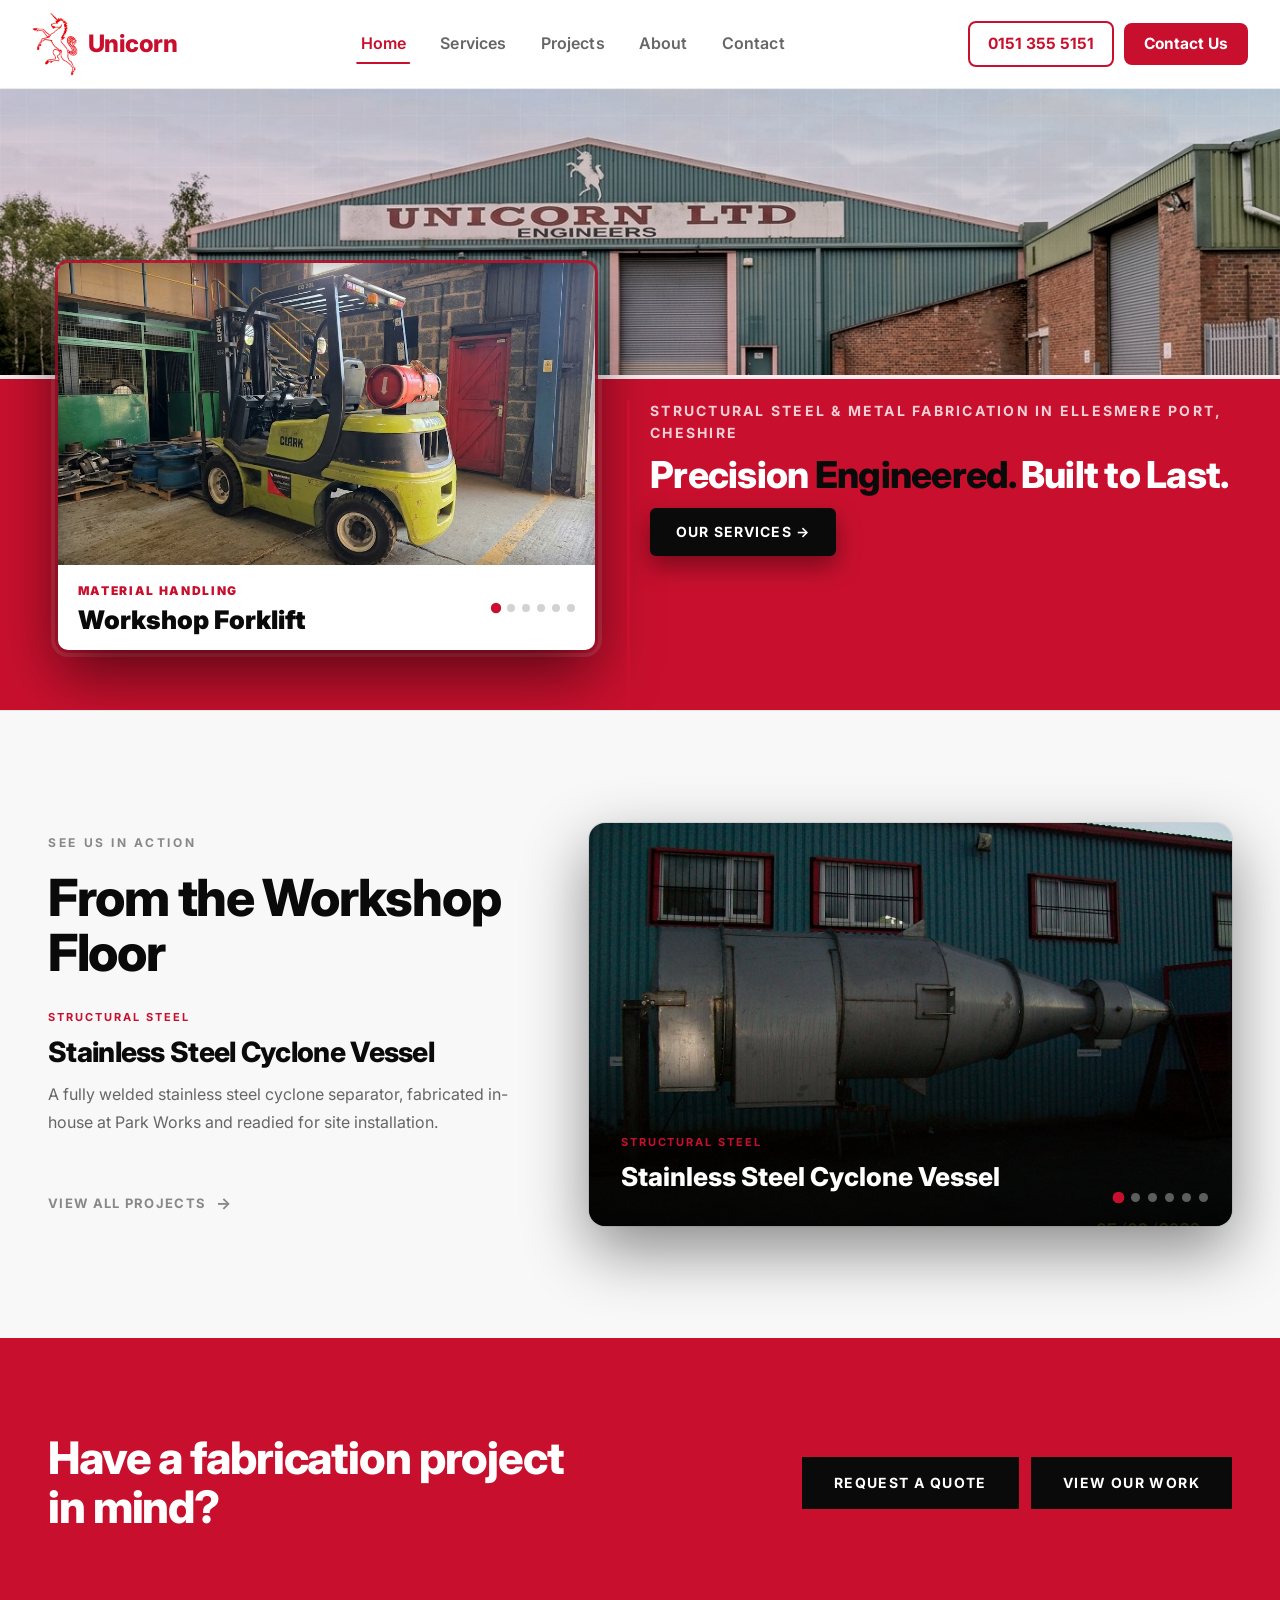
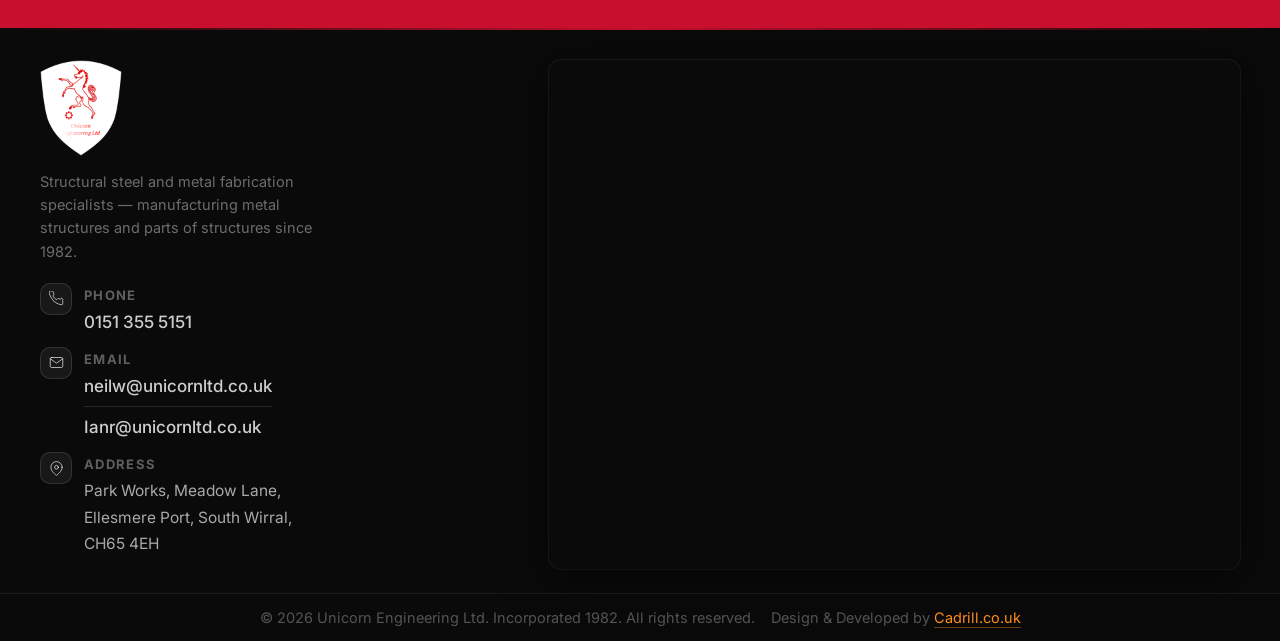
==== commit f20a100f: "Improve SEO: faster images, tighter titles and descriptions - Resize and recompress oversized logos," ====
--- a/index.html
+++ b/index.html
@@ -12,22 +12,24 @@
     gtag('config', 'G-K68HDT0REY');
   </script>
   <meta name="viewport" content="width=device-width, initial-scale=1.0" />
-  <title>Structural Steel &amp; Metal Fabrication in Ellesmere Port, Cheshire | Unicorn Engineering Ltd</title>
-  <meta name="description" content="Structural steel and metal fabrication in Ellesmere Port, Cheshire. Unicorn Engineering Ltd manufactures metal structures and parts of structures in-house since 1982 — serving Cheshire, Wirral, Chester and the North West." />
+  <title>Steel Fabrication in Ellesmere Port, Cheshire | Unicorn Engineering</title>
+  <meta name="description" content="Structural steel and metal fabrication in Ellesmere Port, Cheshire, since 1982. In-house welding, frameworks and bespoke parts for the North West." />
   <link rel="canonical" href="https://www.unicorn-ltd.co.uk/" />
   <meta property="og:type" content="website" />
   <meta property="og:url" content="https://www.unicorn-ltd.co.uk/" />
-  <meta property="og:title" content="Structural Steel &amp; Metal Fabrication in Ellesmere Port, Cheshire | Unicorn Engineering Ltd" />
-  <meta property="og:description" content="Structural steel and metal fabrication in Ellesmere Port, Cheshire. Unicorn Engineering Ltd manufactures metal structures and parts of structures in-house since 1982 — serving Cheshire, Wirral, Chester and the North West." />
+  <meta property="og:title" content="Steel Fabrication in Ellesmere Port, Cheshire | Unicorn Engineering" />
+  <meta property="og:description" content="Structural steel and metal fabrication in Ellesmere Port, Cheshire, since 1982. In-house welding, frameworks and bespoke parts for the North West." />
   <meta property="og:image" content="https://www.unicorn-ltd.co.uk/images/og-image.png" />
   <meta property="og:image:width" content="1200" />
   <meta property="og:image:height" content="1200" />
   <meta name="twitter:card" content="summary_large_image" />
-  <meta name="twitter:title" content="Structural Steel &amp; Metal Fabrication in Ellesmere Port, Cheshire | Unicorn Engineering Ltd" />
-  <meta name="twitter:description" content="Structural steel and metal fabrication in Ellesmere Port, Cheshire. Unicorn Engineering Ltd manufactures metal structures and parts of structures in-house since 1982 — serving Cheshire, Wirral, Chester and the North West." />
+  <meta name="twitter:title" content="Steel Fabrication in Ellesmere Port, Cheshire | Unicorn Engineering" />
+  <meta name="twitter:description" content="Structural steel and metal fabrication in Ellesmere Port, Cheshire, since 1982. In-house welding, frameworks and bespoke parts for the North West." />
   <meta name="twitter:image" content="https://www.unicorn-ltd.co.uk/images/og-image.png" />
   <link rel="stylesheet" href="css/style.css" />
   <link rel="icon" type="image/png" href="images/icon-unicorn.png" />
+  <link rel="preconnect" href="https://fonts.googleapis.com" />
+  <link rel="preconnect" href="https://fonts.gstatic.com" crossorigin />
   <link href="https://fonts.googleapis.com/css2?family=Inter:wght@400;500;600;700;800;900&display=swap" rel="stylesheet" />
   <script type="application/ld+json">
   {
@@ -36,6 +38,8 @@
     "@id": "https://www.unicorn-ltd.co.uk/#business",
     "name": "Unicorn Engineering Ltd",
     "image": "https://www.unicorn-ltd.co.uk/images/og-image.png",
+    "logo": "https://www.unicorn-ltd.co.uk/images/logo-unicorn.png",
+    "hasMap": "https://www.google.com/maps?cid=5443946622606818586",
     "url": "https://www.unicorn-ltd.co.uk/",
     "telephone": "+441513555151",
     "email": "neilw@unicornltd.co.uk",
@@ -74,7 +78,7 @@
   <header class="header">
     <div class="header__inner">
       <a href="/" class="header__logo">
-        <img src="images/logo-unicorn-icon-red.png" alt="Unicorn Engineering Ltd" />
+        <img src="images/logo-unicorn-icon-red.png" width="137" height="192" alt="Unicorn Engineering Ltd" />
         <span class="header__logo-text">Unicorn</span>
       </a>
       <nav class="nav">
@@ -96,7 +100,7 @@
 
   <div class="mobile-nav" id="mobileNav">
     <div class="mobile-nav__head">
-      <img src="images/logo-unicorn.png" class="mobile-nav__logo" alt="Unicorn Engineering Ltd" />
+      <img src="images/logo-unicorn.png" width="339" height="360" class="mobile-nav__logo" alt="Unicorn Engineering Ltd" />
       <button class="mobile-nav__close" onclick="closeMobileNav()" aria-label="Close menu">✕</button>
     </div>
     <nav class="mobile-nav__links">
@@ -267,7 +271,7 @@
   <footer class="footer">
     <div class="footer__inner">
       <div class="footer__contact">
-        <img src="images/logo-unicorn-footer.png" class="footer__logo" alt="Unicorn Engineering Ltd" />
+        <img src="images/logo-unicorn-footer.png" width="246" height="288" class="footer__logo" loading="lazy" alt="Unicorn Engineering Ltd" />
         <p class="footer__tagline">Structural steel and metal fabrication specialists — manufacturing metal structures and parts of structures since 1982.</p>
         <a href="tel:+441513555151" class="footer__contact-item">
           <span class="footer__contact-icon">
